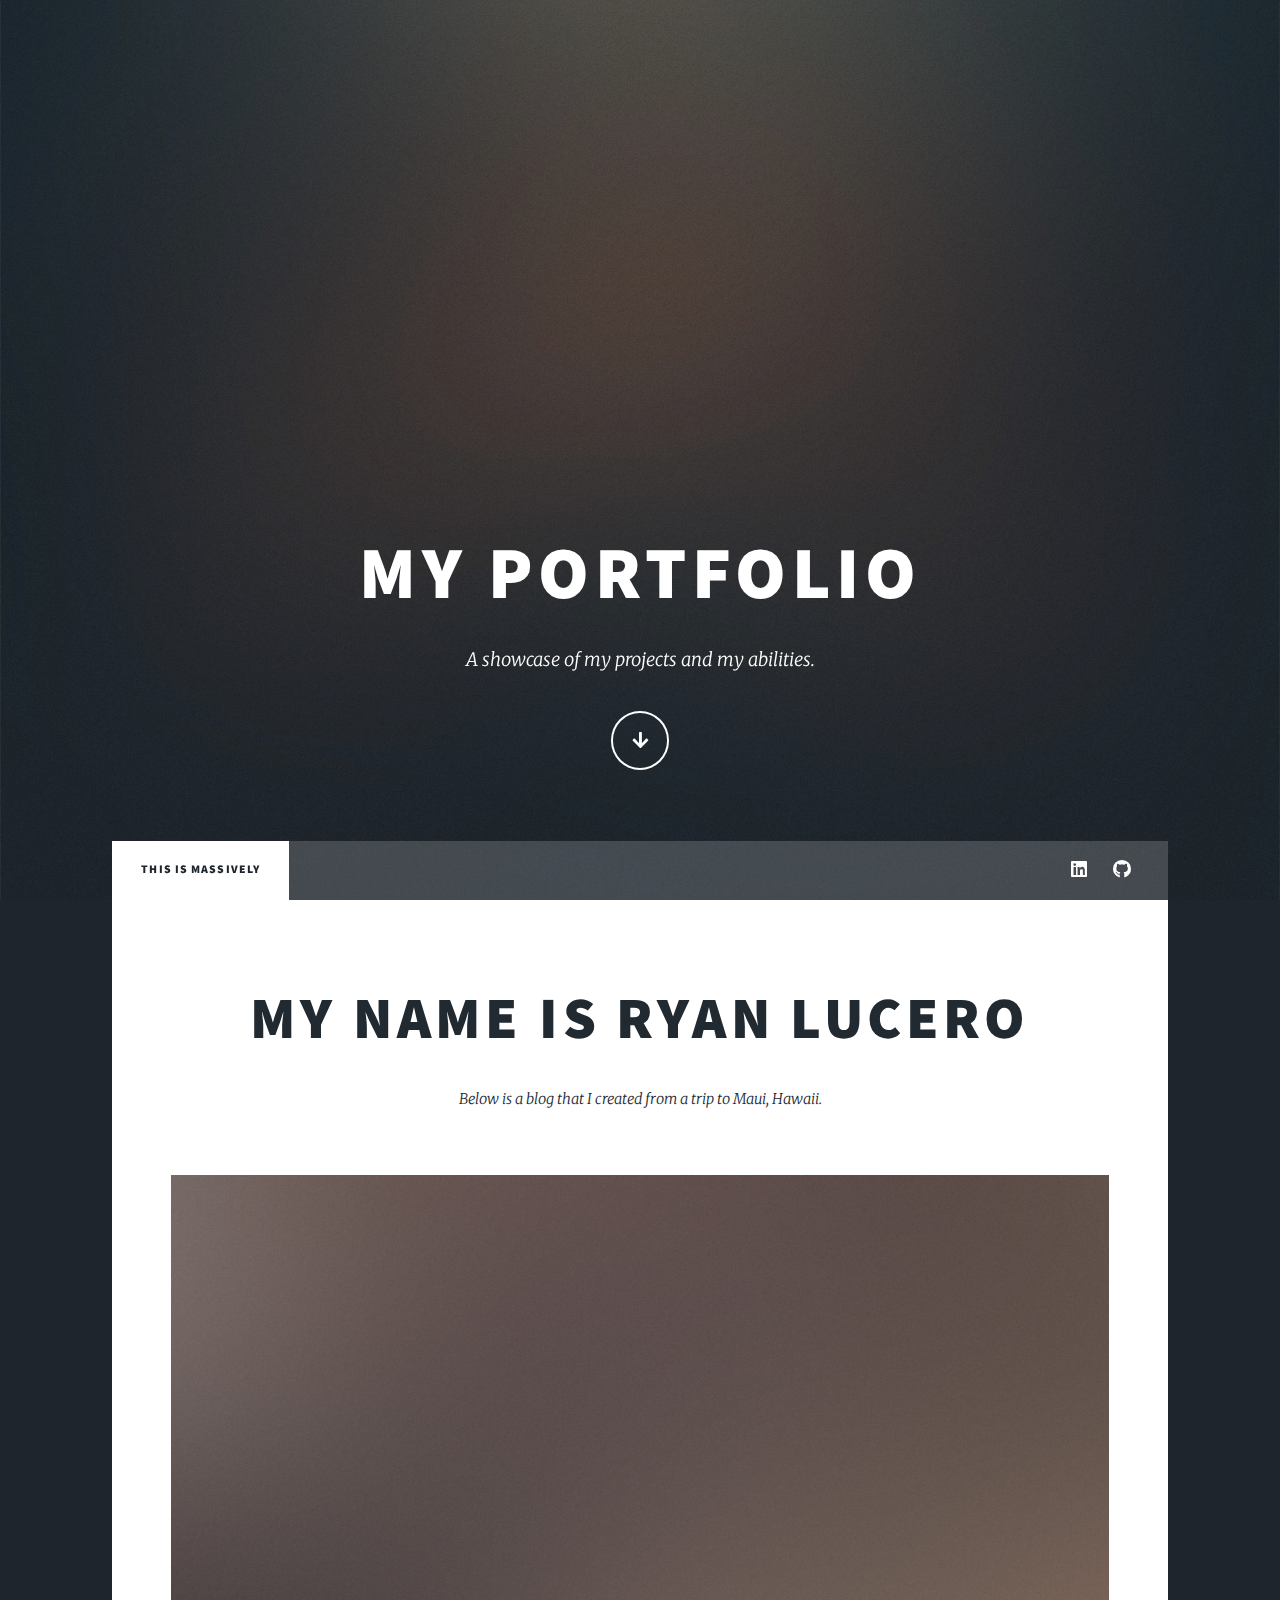
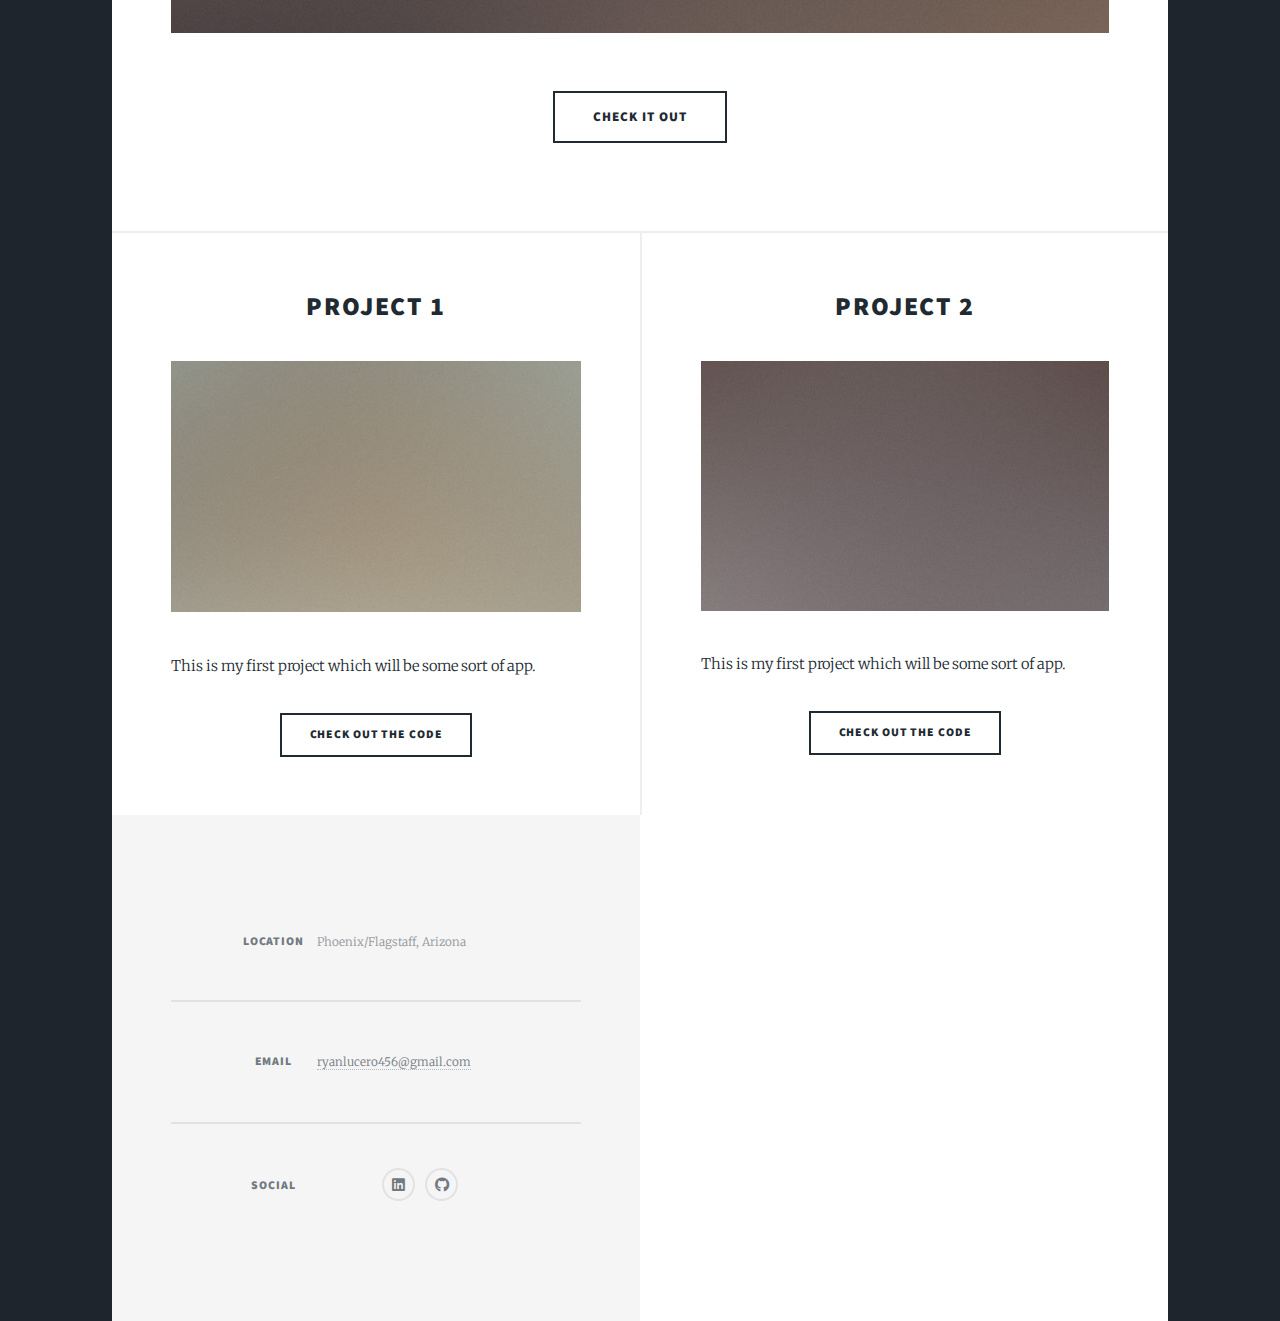
==== index.html @ 36b70158 "Add files via upload" ====
<!DOCTYPE HTML>
<!--
	Massively by HTML5 UP
	html5up.net | @ajlkn
	Free for personal and commercial use under the CCA 3.0 license (html5up.net/license)
-->
<html>
	<head>
		<title>Massively by HTML5 UP</title>
		<meta charset="utf-8" />
		<meta name="viewport" content="width=device-width, initial-scale=1, user-scalable=no" />
		<link rel="stylesheet" href="assets/css/main.css" />
		<noscript><link rel="stylesheet" href="assets/css/noscript.css" /></noscript>
	</head>
	<body class="is-preload">

		<!-- Wrapper -->
			<div id="wrapper" class="fade-in">

				<!-- Intro -->
					<div id="intro">
						<h1>My Portfolio</h1>
						<p>A showcase of my projects and my abilities.</p>
						<ul class="actions">
							<li><a href="#header" class="button icon solid solo fa-arrow-down scrolly">Continue</a></li>
						</ul>
					</div>

				<!-- Header -->
					<header id="header">
						<a href="index.html" class="logo">Massively</a>
					</header>

				<!-- Nav -->
					<nav id="nav">
						<ul class="links">
							<li class="active"><a href="index.html">This is Massively</a></li>
							
						</ul>
						<ul class="icons">
						
							<li><a href="#" class="icon brands fa-linkedin"><span class="label">Linkedin</span></a></li>
							<li><a href="https://github.com/ryanluceroo" class="icon brands fa-github"><span class="label">GitHub</span></a></li>
						</ul>
					</nav>

				<!-- Main -->
					<div id="main">

						<!-- Featured Post -->
							<article class="post featured">
								<header class="major">
									
									<h2>My name is Ryan Lucero</h2>
									<p>Below is a blog that I created from a trip to Maui, Hawaii. </p>
								</header>
								<a href="#" class="image main"><img src="images/pic01.jpg" alt="" /></a>
								<ul class="actions special">
									<li><a href="#" class="button large">Check it out </a></li>
								</ul>
							</article>

						<!-- Posts -->
							<section class="posts">
								<article>
									<header>
										
										<h2><a href="#click here to see the project">Project 1 <br />
										</a></h2>
									</header>
									<a href="clicke here to see the project" class="image fit"><img src="images/pic02.jpg" alt="" /></a>
									<p>This is my first project which will be some sort of app.</p>
									<ul class="actions special">
										<li><a href="#" class="button">Check out the code</a></li>
									</ul>
								</article>
								<article>
									<header>
										 
										<h2><a href="#">Project 2<br />
										</a></h2>
									</header>
									<a href="#" class="image fit"><img src="images/pic03.jpg" alt="" /></a>
									<p>This is my first project which will be some sort of app.</p>
									<ul class="actions special">
										<li><a href="#" class="button">Check out the code</a></li>
									</ul>
								</article>
								
				<!-- Footer -->
					<footer id="footer">
						
						<section class="split contact">
							<section class="alt">
								<h3>Location</h3>
								<p>Phoenix/Flagstaff, Arizona</p>
							</section>							
							<section>
								<h3>Email</h3>
								<p><a href="">ryanlucero456@gmail.com</a></p>
							</section>
							<section>
								<h3>Social</h3>
								<ul class="icons alt">								
									<li><a href="#" class="icon brands alt fa-linkedin"><span class="label">Linkedin</span></a></li>
									<li><a href="https://github.com/ryanluceroo" class="icon brands alt fa-github"><span class="label">GitHub</span></a></li>
								</ul>
							</section>
						</section>
					</footer>

				<!-- Copyright -->
					<div id="copyright">
						<ul><li>&copy; Untitled</li><li>Design: <a href="https://html5up.net">HTML5 UP</a></li></ul>
					</div>

			</div>

		<!-- Scripts -->
			<script src="assets/js/jquery.min.js"></script>
			<script src="assets/js/jquery.scrollex.min.js"></script>
			<script src="assets/js/jquery.scrolly.min.js"></script>
			<script src="assets/js/browser.min.js"></script>
			<script src="assets/js/breakpoints.min.js"></script>
			<script src="assets/js/util.js"></script>
			<script src="assets/js/main.js"></script>

	</body>
</html>
---- assets/css/main.css ----
@import url(fontawesome-all.min.css);
@import url("https://fonts.googleapis.com/css?family=Merriweather:300,700,300italic,700italic|Source+Sans+Pro:900");

/*
	Massively by HTML5 UP
	html5up.net | @ajlkn
	Free for personal and commercial use under the CCA 3.0 license (html5up.net/license)
*/

html, body, div, span, applet, object,
iframe, h1, h2, h3, h4, h5, h6, p, blockquote,
pre, a, abbr, acronym, address, big, cite,
code, del, dfn, em, img, ins, kbd, q, s, samp,
small, strike, strong, sub, sup, tt, var, b,
u, i, center, dl, dt, dd, ol, ul, li, fieldset,
form, label, legend, table, caption, tbody,
tfoot, thead, tr, th, td, article, aside,
canvas, details, embed, figure, figcaption,
footer, header, hgroup, menu, nav, output, ruby,
section, summary, time, mark, audio, video {
	margin: 0;
	padding: 0;
	border: 0;
	font-size: 100%;
	font: inherit;
	vertical-align: baseline;}

article, aside, details, figcaption, figure,
footer, header, hgroup, menu, nav, section {
	display: block;}

body {
	line-height: 1;
}

ol, ul {
	list-style: none;
}

blockquote, q {
	quotes: none;
}

	blockquote:before, blockquote:after, q:before, q:after {
		content: '';
		content: none;
	}

table {
	border-collapse: collapse;
	border-spacing: 0;
}

body {
	-webkit-text-size-adjust: none;
}

mark {
	background-color: transparent;
	color: inherit;
}

input::-moz-focus-inner {
	border: 0;
	padding: 0;
}

input, select, textarea {
	-moz-appearance: none;
	-webkit-appearance: none;
	-ms-appearance: none;
	appearance: none;
}

/* Basic */

	@-ms-viewport {
		width: device-width;
	}

	body {
		-ms-overflow-style: scrollbar;
	}

	@media screen and (max-width: 480px) {

		html, body {
			min-width: 320px;
		}

	}

	html {
		box-sizing: border-box;
	}

	*, *:before, *:after {
		box-sizing: inherit;
	}

	body {
		background-color: #1e252d;
	}

		body.is-preload *, body.is-preload *:before, body.is-preload *:after {
			-moz-animation: none !important;
			-webkit-animation: none !important;
			-ms-animation: none !important;
			animation: none !important;
			-moz-transition: none !important;
			-webkit-transition: none !important;
			-ms-transition: none !important;
			transition: none !important;
		}

/* Type */

	html {
		font-size: 16pt;
	}

		@media screen and (max-width: 1680px) {

			html {
				font-size: 12pt;
			}

		}

		@media screen and (max-width: 1280px) {

			html {
				font-size: 11pt;
			}

		}

		@media screen and (max-width: 360px) {

			html {
				font-size: 10pt;
			}

		}

	body {
		color: #212931;
	}

	body, input, select, textarea {
		font-family: "Merriweather", Georgia, serif;
		font-weight: 300;
		font-size: 1rem;
		line-height: 2.375;
	}

	a {
		-moz-transition: color 0.2s ease-in-out, background-color 0.2s ease-in-out, border-color 0.2s ease-in-out, box-shadow 0.2s ease-in-out;
		-webkit-transition: color 0.2s ease-in-out, background-color 0.2s ease-in-out, border-color 0.2s ease-in-out, box-shadow 0.2s ease-in-out;
		-ms-transition: color 0.2s ease-in-out, background-color 0.2s ease-in-out, border-color 0.2s ease-in-out, box-shadow 0.2s ease-in-out;
		transition: color 0.2s ease-in-out, background-color 0.2s ease-in-out, border-color 0.2s ease-in-out, box-shadow 0.2s ease-in-out;
		border-bottom: dotted 1px;
		text-decoration: none;
	}

		a:hover {
			border-bottom-color: transparent;
		}

	strong, b {
		font-weight: 600;
	}

	em, i {
		font-style: italic;
	}

	p {
		text-align: justify;
		margin: 0 0 2rem 0;
	}

	h1, h2, h3, h4, h5, h6 {
		font-family: "Source Sans Pro", Helvetica, sans-serif;
		font-weight: 900;
		line-height: 1.5;
		letter-spacing: 0.075em;
		text-transform: uppercase;
		margin: 0 0 1rem 0;
	}

		h1 a, h2 a, h3 a, h4 a, h5 a, h6 a {
			border-bottom: 0;
			color: inherit;
			text-decoration: none;
		}

	h1 {
		font-size: 4rem;
		line-height: 1.1;
		margin: 0 0 2rem 0;
	}

	h2 {
		font-size: 1.75rem;
		line-height: 1.3;
		margin: 0 0 1.5rem 0;
	}

	h3 {
		font-size: 1.25rem;
		margin: 0 0 1.5rem 0;
	}

	h4 {
		font-size: 1rem;
	}

	h5 {
		font-size: 0.9rem;
	}

	h6 {
		font-size: 0.8rem;
	}

	sub {
		font-size: 0.8rem;
		position: relative;
		top: 0.5rem;
	}

	sup {
		font-size: 0.8rem;
		position: relative;
		top: -0.5rem;
	}

	blockquote {
		border-left: solid 4px;
		font-style: italic;
		margin: 0 0 2rem 0;
		padding: 0.5rem 0 0.5rem 2rem;
	}

	code {
		border: solid 2px;
		font-family: "Courier New", monospace;
		font-size: 0.9rem;
		margin: 0 0.25rem;
		padding: 0.25rem 0.65rem;
	}

	pre {
		-webkit-overflow-scrolling: touch;
		font-family: "Courier New", monospace;
		font-size: 0.9rem;
		margin: 0 0 2rem 0;
	}

		pre code {
			display: block;
			line-height: 1.75;
			padding: 1rem 1.5rem;
			overflow-x: auto;
		}

	hr {
		border: 0;
		border-bottom: solid 2px;
		margin: 3rem 0;
	}

		hr.major {
			margin: 5rem 0;
		}

	.align-left {
		text-align: left;
	}

	.align-center {
		text-align: center;
	}

	.align-right {
		text-align: right;
	}

	input, select, textarea {
		color: #212931;
	}

	a {
		color: #212931;
		border-bottom-color: rgba(33, 41, 49, 0.5);
	}

		a:hover {
			border-bottom-color: transparent;
			color: #18bfef !important;
		}

	strong, b {
		color: #212931;
	}

	h1, h2, h3, h4, h5, h6 {
		color: #212931;
	}

	blockquote {
		border-left-color: #eeeeee;
	}

	code {
		background: rgba(220, 220, 220, 0.25);
		border-color: #eeeeee;
	}

	hr {
		border-bottom-color: #eeeeee;
	}

/* Row */

	.row {
		display: flex;
		flex-wrap: wrap;
		box-sizing: border-box;
		align-items: stretch;
	}

		.row > * {
			box-sizing: border-box;
		}

		.row.gtr-uniform > * > :last-child {
			margin-bottom: 0;
		}

		.row.aln-left {
			justify-content: flex-start;
		}

		.row.aln-center {
			justify-content: center;
		}

		.row.aln-right {
			justify-content: flex-end;
		}

		.row.aln-top {
			align-items: flex-start;
		}

		.row.aln-middle {
			align-items: center;
		}

		.row.aln-bottom {
			align-items: flex-end;
		}

		.row > .imp {
			order: -1;
		}

		.row > .col-1 {
			width: 8.33333%;
		}

		.row > .off-1 {
			margin-left: 8.33333%;
		}

		.row > .col-2 {
			width: 16.66667%;
		}

		.row > .off-2 {
			margin-left: 16.66667%;
		}

		.row > .col-3 {
			width: 25%;
		}

		.row > .off-3 {
			margin-left: 25%;
		}

		.row > .col-4 {
			width: 33.33333%;
		}

		.row > .off-4 {
			margin-left: 33.33333%;
		}

		.row > .col-5 {
			width: 41.66667%;
		}

		.row > .off-5 {
			margin-left: 41.66667%;
		}

		.row > .col-6 {
			width: 50%;
		}

		.row > .off-6 {
			margin-left: 50%;
		}

		.row > .col-7 {
			width: 58.33333%;
		}

		.row > .off-7 {
			margin-left: 58.33333%;
		}

		.row > .col-8 {
			width: 66.66667%;
		}

		.row > .off-8 {
			margin-left: 66.66667%;
		}

		.row > .col-9 {
			width: 75%;
		}

		.row > .off-9 {
			margin-left: 75%;
		}

		.row > .col-10 {
			width: 83.33333%;
		}

		.row > .off-10 {
			margin-left: 83.33333%;
		}

		.row > .col-11 {
			width: 91.66667%;
		}

		.row > .off-11 {
			margin-left: 91.66667%;
		}

		.row > .col-12 {
			width: 100%;
		}

		.row > .off-12 {
			margin-left: 100%;
		}

		.row.gtr-0 {
			margin-top: 0;
			margin-left: 0rem;
		}

			.row.gtr-0 > * {
				padding: 0 0 0 0rem;
			}

			.row.gtr-0.gtr-uniform {
				margin-top: 0rem;
			}

				.row.gtr-0.gtr-uniform > * {
					padding-top: 0rem;
				}

		.row.gtr-25 {
			margin-top: 0;
			margin-left: -0.375rem;
		}

			.row.gtr-25 > * {
				padding: 0 0 0 0.375rem;
			}

			.row.gtr-25.gtr-uniform {
				margin-top: -0.375rem;
			}

				.row.gtr-25.gtr-uniform > * {
					padding-top: 0.375rem;
				}

		.row.gtr-50 {
			margin-top: 0;
			margin-left: -0.75rem;
		}

			.row.gtr-50 > * {
				padding: 0 0 0 0.75rem;
			}

			.row.gtr-50.gtr-uniform {
				margin-top: -0.75rem;
			}

				.row.gtr-50.gtr-uniform > * {
					padding-top: 0.75rem;
				}

		.row {
			margin-top: 0;
			margin-left: -1.5rem;
		}

			.row > * {
				padding: 0 0 0 1.5rem;
			}

			.row.gtr-uniform {
				margin-top: -1.5rem;
			}

				.row.gtr-uniform > * {
					padding-top: 1.5rem;
				}

		.row.gtr-150 {
			margin-top: 0;
			margin-left: -2.25rem;
		}

			.row.gtr-150 > * {
				padding: 0 0 0 2.25rem;
			}

			.row.gtr-150.gtr-uniform {
				margin-top: -2.25rem;
			}

				.row.gtr-150.gtr-uniform > * {
					padding-top: 2.25rem;
				}

		.row.gtr-200 {
			margin-top: 0;
			margin-left: -3rem;
		}

			.row.gtr-200 > * {
				padding: 0 0 0 3rem;
			}

			.row.gtr-200.gtr-uniform {
				margin-top: -3rem;
			}

				.row.gtr-200.gtr-uniform > * {
					padding-top: 3rem;
				}

		@media screen and (max-width: 1680px) {

			.row {
				display: flex;
				flex-wrap: wrap;
				box-sizing: border-box;
				align-items: stretch;
			}

				.row > * {
					box-sizing: border-box;
				}

				.row.gtr-uniform > * > :last-child {
					margin-bottom: 0;
				}

				.row.aln-left {
					justify-content: flex-start;
				}

				.row.aln-center {
					justify-content: center;
				}

				.row.aln-right {
					justify-content: flex-end;
				}

				.row.aln-top {
					align-items: flex-start;
				}

				.row.aln-middle {
					align-items: center;
				}

				.row.aln-bottom {
					align-items: flex-end;
				}

				.row > .imp-xlarge {
					order: -1;
				}

				.row > .col-1-xlarge {
					width: 8.33333%;
				}

				.row > .off-1-xlarge {
					margin-left: 8.33333%;
				}

				.row > .col-2-xlarge {
					width: 16.66667%;
				}

				.row > .off-2-xlarge {
					margin-left: 16.66667%;
				}

				.row > .col-3-xlarge {
					width: 25%;
				}

				.row > .off-3-xlarge {
					margin-left: 25%;
				}

				.row > .col-4-xlarge {
					width: 33.33333%;
				}

				.row > .off-4-xlarge {
					margin-left: 33.33333%;
				}

				.row > .col-5-xlarge {
					width: 41.66667%;
				}

				.row > .off-5-xlarge {
					margin-left: 41.66667%;
				}

				.row > .col-6-xlarge {
					width: 50%;
				}

				.row > .off-6-xlarge {
					margin-left: 50%;
				}

				.row > .col-7-xlarge {
					width: 58.33333%;
				}

				.row > .off-7-xlarge {
					margin-left: 58.33333%;
				}

				.row > .col-8-xlarge {
					width: 66.66667%;
				}

				.row > .off-8-xlarge {
					margin-left: 66.66667%;
				}

				.row > .col-9-xlarge {
					width: 75%;
				}

				.row > .off-9-xlarge {
					margin-left: 75%;
				}

				.row > .col-10-xlarge {
					width: 83.33333%;
				}

				.row > .off-10-xlarge {
					margin-left: 83.33333%;
				}

				.row > .col-11-xlarge {
					width: 91.66667%;
				}

				.row > .off-11-xlarge {
					margin-left: 91.66667%;
				}

				.row > .col-12-xlarge {
					width: 100%;
				}

				.row > .off-12-xlarge {
					margin-left: 100%;
				}

				.row.gtr-0 {
					margin-top: 0;
					margin-left: 0rem;
				}

					.row.gtr-0 > * {
						padding: 0 0 0 0rem;
					}

					.row.gtr-0.gtr-uniform {
						margin-top: 0rem;
					}

						.row.gtr-0.gtr-uniform > * {
							padding-top: 0rem;
						}

				.row.gtr-25 {
					margin-top: 0;
					margin-left: -0.375rem;
				}

					.row.gtr-25 > * {
						padding: 0 0 0 0.375rem;
					}

					.row.gtr-25.gtr-uniform {
						margin-top: -0.375rem;
					}

						.row.gtr-25.gtr-uniform > * {
							padding-top: 0.375rem;
						}

				.row.gtr-50 {
					margin-top: 0;
					margin-left: -0.75rem;
				}

					.row.gtr-50 > * {
						padding: 0 0 0 0.75rem;
					}

					.row.gtr-50.gtr-uniform {
						margin-top: -0.75rem;
					}

						.row.gtr-50.gtr-uniform > * {
							padding-top: 0.75rem;
						}

				.row {
					margin-top: 0;
					margin-left: -1.5rem;
				}

					.row > * {
						padding: 0 0 0 1.5rem;
					}

					.row.gtr-uniform {
						margin-top: -1.5rem;
					}

						.row.gtr-uniform > * {
							padding-top: 1.5rem;
						}

				.row.gtr-150 {
					margin-top: 0;
					margin-left: -2.25rem;
				}

					.row.gtr-150 > * {
						padding: 0 0 0 2.25rem;
					}

					.row.gtr-150.gtr-uniform {
						margin-top: -2.25rem;
					}

						.row.gtr-150.gtr-uniform > * {
							padding-top: 2.25rem;
						}

				.row.gtr-200 {
					margin-top: 0;
					margin-left: -3rem;
				}

					.row.gtr-200 > * {
						padding: 0 0 0 3rem;
					}

					.row.gtr-200.gtr-uniform {
						margin-top: -3rem;
					}

						.row.gtr-200.gtr-uniform > * {
							padding-top: 3rem;
						}

		}

		@media screen and (max-width: 1280px) {

			.row {
				display: flex;
				flex-wrap: wrap;
				box-sizing: border-box;
				align-items: stretch;
			}

				.row > * {
					box-sizing: border-box;
				}

				.row.gtr-uniform > * > :last-child {
					margin-bottom: 0;
				}

				.row.aln-left {
					justify-content: flex-start;
				}

				.row.aln-center {
					justify-content: center;
				}

				.row.aln-right {
					justify-content: flex-end;
				}

				.row.aln-top {
					align-items: flex-start;
				}

				.row.aln-middle {
					align-items: center;
				}

				.row.aln-bottom {
					align-items: flex-end;
				}

				.row > .imp-large {
					order: -1;
				}

				.row > .col-1-large {
					width: 8.33333%;
				}

				.row > .off-1-large {
					margin-left: 8.33333%;
				}

				.row > .col-2-large {
					width: 16.66667%;
				}

				.row > .off-2-large {
					margin-left: 16.66667%;
				}

				.row > .col-3-large {
					width: 25%;
				}

				.row > .off-3-large {
					margin-left: 25%;
				}

				.row > .col-4-large {
					width: 33.33333%;
				}

				.row > .off-4-large {
					margin-left: 33.33333%;
				}

				.row > .col-5-large {
					width: 41.66667%;
				}

				.row > .off-5-large {
					margin-left: 41.66667%;
				}

				.row > .col-6-large {
					width: 50%;
				}

				.row > .off-6-large {
					margin-left: 50%;
				}

				.row > .col-7-large {
					width: 58.33333%;
				}

				.row > .off-7-large {
					margin-left: 58.33333%;
				}

				.row > .col-8-large {
					width: 66.66667%;
				}

				.row > .off-8-large {
					margin-left: 66.66667%;
				}

				.row > .col-9-large {
					width: 75%;
				}

				.row > .off-9-large {
					margin-left: 75%;
				}

				.row > .col-10-large {
					width: 83.33333%;
				}

				.row > .off-10-large {
					margin-left: 83.33333%;
				}

				.row > .col-11-large {
					width: 91.66667%;
				}

				.row > .off-11-large {
					margin-left: 91.66667%;
				}

				.row > .col-12-large {
					width: 100%;
				}

				.row > .off-12-large {
					margin-left: 100%;
				}

				.row.gtr-0 {
					margin-top: 0;
					margin-left: 0rem;
				}

					.row.gtr-0 > * {
						padding: 0 0 0 0rem;
					}

					.row.gtr-0.gtr-uniform {
						margin-top: 0rem;
					}

						.row.gtr-0.gtr-uniform > * {
							padding-top: 0rem;
						}

				.row.gtr-25 {
					margin-top: 0;
					margin-left: -0.375rem;
				}

					.row.gtr-25 > * {
						padding: 0 0 0 0.375rem;
					}

					.row.gtr-25.gtr-uniform {
						margin-top: -0.375rem;
					}

						.row.gtr-25.gtr-uniform > * {
							padding-top: 0.375rem;
						}

				.row.gtr-50 {
					margin-top: 0;
					margin-left: -0.75rem;
				}

					.row.gtr-50 > * {
						padding: 0 0 0 0.75rem;
					}

					.row.gtr-50.gtr-uniform {
						margin-top: -0.75rem;
					}

						.row.gtr-50.gtr-uniform > * {
							padding-top: 0.75rem;
						}

				.row {
					margin-top: 0;
					margin-left: -1.5rem;
				}

					.row > * {
						padding: 0 0 0 1.5rem;
					}

					.row.gtr-uniform {
						margin-top: -1.5rem;
					}

						.row.gtr-uniform > * {
							padding-top: 1.5rem;
						}

				.row.gtr-150 {
					margin-top: 0;
					margin-left: -2.25rem;
				}

					.row.gtr-150 > * {
						padding: 0 0 0 2.25rem;
					}

					.row.gtr-150.gtr-uniform {
						margin-top: -2.25rem;
					}

						.row.gtr-150.gtr-uniform > * {
							padding-top: 2.25rem;
						}

				.row.gtr-200 {
					margin-top: 0;
					margin-left: -3rem;
				}

					.row.gtr-200 > * {
						padding: 0 0 0 3rem;
					}

					.row.gtr-200.gtr-uniform {
						margin-top: -3rem;
					}

						.row.gtr-200.gtr-uniform > * {
							padding-top: 3rem;
						}

		}

		@media screen and (max-width: 980px) {

			.row {
				display: flex;
				flex-wrap: wrap;
				box-sizing: border-box;
				align-items: stretch;
			}

				.row > * {
					box-sizing: border-box;
				}

				.row.gtr-uniform > * > :last-child {
					margin-bottom: 0;
				}

				.row.aln-left {
					justify-content: flex-start;
				}

				.row.aln-center {
					justify-content: center;
				}

				.row.aln-right {
					justify-content: flex-end;
				}

				.row.aln-top {
					align-items: flex-start;
				}

				.row.aln-middle {
					align-items: center;
				}

				.row.aln-bottom {
					align-items: flex-end;
				}

				.row > .imp-medium {
					order: -1;
				}

				.row > .col-1-medium {
					width: 8.33333%;
				}

				.row > .off-1-medium {
					margin-left: 8.33333%;
				}

				.row > .col-2-medium {
					width: 16.66667%;
				}

				.row > .off-2-medium {
					margin-left: 16.66667%;
				}

				.row > .col-3-medium {
					width: 25%;
				}

				.row > .off-3-medium {
					margin-left: 25%;
				}

				.row > .col-4-medium {
					width: 33.33333%;
				}

				.row > .off-4-medium {
					margin-left: 33.33333%;
				}

				.row > .col-5-medium {
					width: 41.66667%;
				}

				.row > .off-5-medium {
					margin-left: 41.66667%;
				}

				.row > .col-6-medium {
					width: 50%;
				}

				.row > .off-6-medium {
					margin-left: 50%;
				}

				.row > .col-7-medium {
					width: 58.33333%;
				}

				.row > .off-7-medium {
					margin-left: 58.33333%;
				}

				.row > .col-8-medium {
					width: 66.66667%;
				}

				.row > .off-8-medium {
					margin-left: 66.66667%;
				}

				.row > .col-9-medium {
					width: 75%;
				}

				.row > .off-9-medium {
					margin-left: 75%;
				}

				.row > .col-10-medium {
					width: 83.33333%;
				}

				.row > .off-10-medium {
					margin-left: 83.33333%;
				}

				.row > .col-11-medium {
					width: 91.66667%;
				}

				.row > .off-11-medium {
					margin-left: 91.66667%;
				}

				.row > .col-12-medium {
					width: 100%;
				}

				.row > .off-12-medium {
					margin-left: 100%;
				}

				.row.gtr-0 {
					margin-top: 0;
					margin-left: 0rem;
				}

					.row.gtr-0 > * {
						padding: 0 0 0 0rem;
					}

					.row.gtr-0.gtr-uniform {
						margin-top: 0rem;
					}

						.row.gtr-0.gtr-uniform > * {
							padding-top: 0rem;
						}

				.row.gtr-25 {
					margin-top: 0;
					margin-left: -0.375rem;
				}

					.row.gtr-25 > * {
						padding: 0 0 0 0.375rem;
					}

					.row.gtr-25.gtr-uniform {
						margin-top: -0.375rem;
					}

						.row.gtr-25.gtr-uniform > * {
							padding-top: 0.375rem;
						}

				.row.gtr-50 {
					margin-top: 0;
					margin-left: -0.75rem;
				}

					.row.gtr-50 > * {
						padding: 0 0 0 0.75rem;
					}

					.row.gtr-50.gtr-uniform {
						margin-top: -0.75rem;
					}

						.row.gtr-50.gtr-uniform > * {
							padding-top: 0.75rem;
						}

				.row {
					margin-top: 0;
					margin-left: -1.5rem;
				}

					.row > * {
						padding: 0 0 0 1.5rem;
					}

					.row.gtr-uniform {
						margin-top: -1.5rem;
					}

						.row.gtr-uniform > * {
							padding-top: 1.5rem;
						}

				.row.gtr-150 {
					margin-top: 0;
					margin-left: -2.25rem;
				}

					.row.gtr-150 > * {
						padding: 0 0 0 2.25rem;
					}

					.row.gtr-150.gtr-uniform {
						margin-top: -2.25rem;
					}

						.row.gtr-150.gtr-uniform > * {
							padding-top: 2.25rem;
						}

				.row.gtr-200 {
					margin-top: 0;
					margin-left: -3rem;
				}

					.row.gtr-200 > * {
						padding: 0 0 0 3rem;
					}

					.row.gtr-200.gtr-uniform {
						margin-top: -3rem;
					}

						.row.gtr-200.gtr-uniform > * {
							padding-top: 3rem;
						}

		}

		@media screen and (max-width: 736px) {

			.row {
				display: flex;
				flex-wrap: wrap;
				box-sizing: border-box;
				align-items: stretch;
			}

				.row > * {
					box-sizing: border-box;
				}

				.row.gtr-uniform > * > :last-child {
					margin-bottom: 0;
				}

				.row.aln-left {
					justify-content: flex-start;
				}

				.row.aln-center {
					justify-content: center;
				}

				.row.aln-right {
					justify-content: flex-end;
				}

				.row.aln-top {
					align-items: flex-start;
				}

				.row.aln-middle {
					align-items: center;
				}

				.row.aln-bottom {
					align-items: flex-end;
				}

				.row > .imp-small {
					order: -1;
				}

				.row > .col-1-small {
					width: 8.33333%;
				}

				.row > .off-1-small {
					margin-left: 8.33333%;
				}

				.row > .col-2-small {
					width: 16.66667%;
				}

				.row > .off-2-small {
					margin-left: 16.66667%;
				}

				.row > .col-3-small {
					width: 25%;
				}

				.row > .off-3-small {
					margin-left: 25%;
				}

				.row > .col-4-small {
					width: 33.33333%;
				}

				.row > .off-4-small {
					margin-left: 33.33333%;
				}

				.row > .col-5-small {
					width: 41.66667%;
				}

				.row > .off-5-small {
					margin-left: 41.66667%;
				}

				.row > .col-6-small {
					width: 50%;
				}

				.row > .off-6-small {
					margin-left: 50%;
				}

				.row > .col-7-small {
					width: 58.33333%;
				}

				.row > .off-7-small {
					margin-left: 58.33333%;
				}

				.row > .col-8-small {
					width: 66.66667%;
				}

				.row > .off-8-small {
					margin-left: 66.66667%;
				}

				.row > .col-9-small {
					width: 75%;
				}

				.row > .off-9-small {
					margin-left: 75%;
				}

				.row > .col-10-small {
					width: 83.33333%;
				}

				.row > .off-10-small {
					margin-left: 83.33333%;
				}

				.row > .col-11-small {
					width: 91.66667%;
				}

				.row > .off-11-small {
					margin-left: 91.66667%;
				}

				.row > .col-12-small {
					width: 100%;
				}

				.row > .off-12-small {
					margin-left: 100%;
				}

				.row.gtr-0 {
					margin-top: 0;
					margin-left: 0rem;
				}

					.row.gtr-0 > * {
						padding: 0 0 0 0rem;
					}

					.row.gtr-0.gtr-uniform {
						margin-top: 0rem;
					}

						.row.gtr-0.gtr-uniform > * {
							padding-top: 0rem;
						}

				.row.gtr-25 {
					margin-top: 0;
					margin-left: -0.375rem;
				}

					.row.gtr-25 > * {
						padding: 0 0 0 0.375rem;
					}

					.row.gtr-25.gtr-uniform {
						margin-top: -0.375rem;
					}

						.row.gtr-25.gtr-uniform > * {
							padding-top: 0.375rem;
						}

				.row.gtr-50 {
					margin-top: 0;
					margin-left: -0.75rem;
				}

					.row.gtr-50 > * {
						padding: 0 0 0 0.75rem;
					}

					.row.gtr-50.gtr-uniform {
						margin-top: -0.75rem;
					}

						.row.gtr-50.gtr-uniform > * {
							padding-top: 0.75rem;
						}

				.row {
					margin-top: 0;
					margin-left: -1.5rem;
				}

					.row > * {
						padding: 0 0 0 1.5rem;
					}

					.row.gtr-uniform {
						margin-top: -1.5rem;
					}

						.row.gtr-uniform > * {
							padding-top: 1.5rem;
						}

				.row.gtr-150 {
					margin-top: 0;
					margin-left: -2.25rem;
				}

					.row.gtr-150 > * {
						padding: 0 0 0 2.25rem;
					}

					.row.gtr-150.gtr-uniform {
						margin-top: -2.25rem;
					}

						.row.gtr-150.gtr-uniform > * {
							padding-top: 2.25rem;
						}

				.row.gtr-200 {
					margin-top: 0;
					margin-left: -3rem;
				}

					.row.gtr-200 > * {
						padding: 0 0 0 3rem;
					}

					.row.gtr-200.gtr-uniform {
						margin-top: -3rem;
					}

						.row.gtr-200.gtr-uniform > * {
							padding-top: 3rem;
						}

		}

		@media screen and (max-width: 480px) {

			.row {
				display: flex;
				flex-wrap: wrap;
				box-sizing: border-box;
				align-items: stretch;
			}

				.row > * {
					box-sizing: border-box;
				}

				.row.gtr-uniform > * > :last-child {
					margin-bottom: 0;
				}

				.row.aln-left {
					justify-content: flex-start;
				}

				.row.aln-center {
					justify-content: center;
				}

				.row.aln-right {
					justify-content: flex-end;
				}

				.row.aln-top {
					align-items: flex-start;
				}

				.row.aln-middle {
					align-items: center;
				}

				.row.aln-bottom {
					align-items: flex-end;
				}

				.row > .imp-xsmall {
					order: -1;
				}

				.row > .col-1-xsmall {
					width: 8.33333%;
				}

				.row > .off-1-xsmall {
					margin-left: 8.33333%;
				}

				.row > .col-2-xsmall {
					width: 16.66667%;
				}

				.row > .off-2-xsmall {
					margin-left: 16.66667%;
				}

				.row > .col-3-xsmall {
					width: 25%;
				}

				.row > .off-3-xsmall {
					margin-left: 25%;
				}

				.row > .col-4-xsmall {
					width: 33.33333%;
				}

				.row > .off-4-xsmall {
					margin-left: 33.33333%;
				}

				.row > .col-5-xsmall {
					width: 41.66667%;
				}

				.row > .off-5-xsmall {
					margin-left: 41.66667%;
				}

				.row > .col-6-xsmall {
					width: 50%;
				}

				.row > .off-6-xsmall {
					margin-left: 50%;
				}

				.row > .col-7-xsmall {
					width: 58.33333%;
				}

				.row > .off-7-xsmall {
					margin-left: 58.33333%;
				}

				.row > .col-8-xsmall {
					width: 66.66667%;
				}

				.row > .off-8-xsmall {
					margin-left: 66.66667%;
				}

				.row > .col-9-xsmall {
					width: 75%;
				}

				.row > .off-9-xsmall {
					margin-left: 75%;
				}

				.row > .col-10-xsmall {
					width: 83.33333%;
				}

				.row > .off-10-xsmall {
					margin-left: 83.33333%;
				}

				.row > .col-11-xsmall {
					width: 91.66667%;
				}

				.row > .off-11-xsmall {
					margin-left: 91.66667%;
				}

				.row > .col-12-xsmall {
					width: 100%;
				}

				.row > .off-12-xsmall {
					margin-left: 100%;
				}

				.row.gtr-0 {
					margin-top: 0;
					margin-left: 0rem;
				}

					.row.gtr-0 > * {
						padding: 0 0 0 0rem;
					}

					.row.gtr-0.gtr-uniform {
						margin-top: 0rem;
					}

						.row.gtr-0.gtr-uniform > * {
							padding-top: 0rem;
						}

				.row.gtr-25 {
					margin-top: 0;
					margin-left: -0.375rem;
				}

					.row.gtr-25 > * {
						padding: 0 0 0 0.375rem;
					}

					.row.gtr-25.gtr-uniform {
						margin-top: -0.375rem;
					}

						.row.gtr-25.gtr-uniform > * {
							padding-top: 0.375rem;
						}

				.row.gtr-50 {
					margin-top: 0;
					margin-left: -0.75rem;
				}

					.row.gtr-50 > * {
						padding: 0 0 0 0.75rem;
					}

					.row.gtr-50.gtr-uniform {
						margin-top: -0.75rem;
					}

						.row.gtr-50.gtr-uniform > * {
							padding-top: 0.75rem;
						}

				.row {
					margin-top: 0;
					margin-left: -1.5rem;
				}

					.row > * {
						padding: 0 0 0 1.5rem;
					}

					.row.gtr-uniform {
						margin-top: -1.5rem;
					}

						.row.gtr-uniform > * {
							padding-top: 1.5rem;
						}

				.row.gtr-150 {
					margin-top: 0;
					margin-left: -2.25rem;
				}

					.row.gtr-150 > * {
						padding: 0 0 0 2.25rem;
					}

					.row.gtr-150.gtr-uniform {
						margin-top: -2.25rem;
					}

						.row.gtr-150.gtr-uniform > * {
							padding-top: 2.25rem;
						}

				.row.gtr-200 {
					margin-top: 0;
					margin-left: -3rem;
				}

					.row.gtr-200 > * {
						padding: 0 0 0 3rem;
					}

					.row.gtr-200.gtr-uniform {
						margin-top: -3rem;
					}

						.row.gtr-200.gtr-uniform > * {
							padding-top: 3rem;
						}

		}

		@media screen and (max-width: 360px) {

			.row {
				display: flex;
				flex-wrap: wrap;
				box-sizing: border-box;
				align-items: stretch;
			}

				.row > * {
					box-sizing: border-box;
				}

				.row.gtr-uniform > * > :last-child {
					margin-bottom: 0;
				}

				.row.aln-left {
					justify-content: flex-start;
				}

				.row.aln-center {
					justify-content: center;
				}

				.row.aln-right {
					justify-content: flex-end;
				}

				.row.aln-top {
					align-items: flex-start;
				}

				.row.aln-middle {
					align-items: center;
				}

				.row.aln-bottom {
					align-items: flex-end;
				}

				.row > .imp-xxsmall {
					order: -1;
				}

				.row > .col-1-xxsmall {
					width: 8.33333%;
				}

				.row > .off-1-xxsmall {
					margin-left: 8.33333%;
				}

				.row > .col-2-xxsmall {
					width: 16.66667%;
				}

				.row > .off-2-xxsmall {
					margin-left: 16.66667%;
				}

				.row > .col-3-xxsmall {
					width: 25%;
				}

				.row > .off-3-xxsmall {
					margin-left: 25%;
				}

				.row > .col-4-xxsmall {
					width: 33.33333%;
				}

				.row > .off-4-xxsmall {
					margin-left: 33.33333%;
				}

				.row > .col-5-xxsmall {
					width: 41.66667%;
				}

				.row > .off-5-xxsmall {
					margin-left: 41.66667%;
				}

				.row > .col-6-xxsmall {
					width: 50%;
				}

				.row > .off-6-xxsmall {
					margin-left: 50%;
				}

				.row > .col-7-xxsmall {
					width: 58.33333%;
				}

				.row > .off-7-xxsmall {
					margin-left: 58.33333%;
				}

				.row > .col-8-xxsmall {
					width: 66.66667%;
				}

				.row > .off-8-xxsmall {
					margin-left: 66.66667%;
				}

				.row > .col-9-xxsmall {
					width: 75%;
				}

				.row > .off-9-xxsmall {
					margin-left: 75%;
				}

				.row > .col-10-xxsmall {
					width: 83.33333%;
				}

				.row > .off-10-xxsmall {
					margin-left: 83.33333%;
				}

				.row > .col-11-xxsmall {
					width: 91.66667%;
				}

				.row > .off-11-xxsmall {
					margin-left: 91.66667%;
				}

				.row > .col-12-xxsmall {
					width: 100%;
				}

				.row > .off-12-xxsmall {
					margin-left: 100%;
				}

				.row.gtr-0 {
					margin-top: 0;
					margin-left: 0rem;
				}

					.row.gtr-0 > * {
						padding: 0 0 0 0rem;
					}

					.row.gtr-0.gtr-uniform {
						margin-top: 0rem;
					}

						.row.gtr-0.gtr-uniform > * {
							padding-top: 0rem;
						}

				.row.gtr-25 {
					margin-top: 0;
					margin-left: -0.375rem;
				}

					.row.gtr-25 > * {
						padding: 0 0 0 0.375rem;
					}

					.row.gtr-25.gtr-uniform {
						margin-top: -0.375rem;
					}

						.row.gtr-25.gtr-uniform > * {
							padding-top: 0.375rem;
						}

				.row.gtr-50 {
					margin-top: 0;
					margin-left: -0.75rem;
				}

					.row.gtr-50 > * {
						padding: 0 0 0 0.75rem;
					}

					.row.gtr-50.gtr-uniform {
						margin-top: -0.75rem;
					}

						.row.gtr-50.gtr-uniform > * {
							padding-top: 0.75rem;
						}

				.row {
					margin-top: 0;
					margin-left: -1.5rem;
				}

					.row > * {
						padding: 0 0 0 1.5rem;
					}

					.row.gtr-uniform {
						margin-top: -1.5rem;
					}

						.row.gtr-uniform > * {
							padding-top: 1.5rem;
						}

				.row.gtr-150 {
					margin-top: 0;
					margin-left: -2.25rem;
				}

					.row.gtr-150 > * {
						padding: 0 0 0 2.25rem;
					}

					.row.gtr-150.gtr-uniform {
						margin-top: -2.25rem;
					}

						.row.gtr-150.gtr-uniform > * {
							padding-top: 2.25rem;
						}

				.row.gtr-200 {
					margin-top: 0;
					margin-left: -3rem;
				}

					.row.gtr-200 > * {
						padding: 0 0 0 3rem;
					}

					.row.gtr-200.gtr-uniform {
						margin-top: -3rem;
					}

						.row.gtr-200.gtr-uniform > * {
							padding-top: 3rem;
						}

		}

/* Box */

	.box {
		border: solid 2px;
		margin-bottom: 2rem;
		padding: 1.5rem;
	}

		.box > :last-child,
		.box > :last-child > :last-child,
		.box > :last-child > :last-child > :last-child {
			margin-bottom: 0;
		}

		.box.alt {
			border: 0;
			border-radius: 0;
			padding: 0;
		}

	.box {
		border-color: #eeeeee;
	}

/* Button */

	input[type="submit"],
	input[type="reset"],
	input[type="button"],
	button,
	.button {
		-moz-appearance: none;
		-webkit-appearance: none;
		-ms-appearance: none;
		appearance: none;
		-moz-transition: background-color 0.2s ease-in-out, box-shadow 0.2s ease-in-out, color 0.2s ease-in-out;
		-webkit-transition: background-color 0.2s ease-in-out, box-shadow 0.2s ease-in-out, color 0.2s ease-in-out;
		-ms-transition: background-color 0.2s ease-in-out, box-shadow 0.2s ease-in-out, color 0.2s ease-in-out;
		transition: background-color 0.2s ease-in-out, box-shadow 0.2s ease-in-out, color 0.2s ease-in-out;
		border: 0;
		border-radius: 0;
		cursor: pointer;
		display: inline-block;
		font-family: "Source Sans Pro", Helvetica, sans-serif;
		font-size: 0.8rem;
		font-weight: 900;
		letter-spacing: 0.075em;
		height: 3rem;
		line-height: 3rem;
		padding: 0 2rem;
		text-align: center;
		text-decoration: none;
		text-transform: uppercase;
		white-space: nowrap;
	}

		input[type="submit"].icon:before,
		input[type="reset"].icon:before,
		input[type="button"].icon:before,
		button.icon:before,
		.button.icon:before {
			margin-right: 0.5rem;
		}

		input[type="submit"].icon.solo,
		input[type="reset"].icon.solo,
		input[type="button"].icon.solo,
		button.icon.solo,
		.button.icon.solo {
			position: relative;
			width: 4rem;
			height: 4rem;
			line-height: 4rem;
			border-radius: 4rem;
			text-indent: 4rem;
			overflow: hidden;
			padding: 0;
			white-space: nowrap;
		}

			input[type="submit"].icon.solo:before,
			input[type="reset"].icon.solo:before,
			input[type="button"].icon.solo:before,
			button.icon.solo:before,
			.button.icon.solo:before {
				position: absolute;
				display: block;
				top: 0;
				left: 0;
				width: inherit;
				height: inherit;
				line-height: inherit;
				font-size: 1.25rem;
				margin-right: 0;
				text-align: center;
				text-indent: 0;
			}

		input[type="submit"].fit,
		input[type="reset"].fit,
		input[type="button"].fit,
		button.fit,
		.button.fit {
			width: 100%;
		}

		input[type="submit"].small,
		input[type="reset"].small,
		input[type="button"].small,
		button.small,
		.button.small {
			font-size: 0.7rem;
			height: 2.5rem;
			line-height: 2.5rem;
			padding: 0 1.5rem;
		}

		input[type="submit"].large,
		input[type="reset"].large,
		input[type="button"].large,
		button.large,
		.button.large {
			font-size: 0.9rem;
			height: 3.5rem;
			line-height: 3.5rem;
			padding: 0 2.75rem;
		}

		@media screen and (max-width: 980px) {

			input[type="submit"],
			input[type="reset"],
			input[type="button"],
			button,
			.button {
				font-size: 0.9rem;
				height: 3.25rem;
				line-height: 3.25rem;
			}

				input[type="submit"].large,
				input[type="reset"].large,
				input[type="button"].large,
				button.large,
				.button.large {
					font-size: 1rem;
					height: 3.75rem;
					line-height: 3.75rem;
				}

		}

		input[type="submit"].disabled, input[type="submit"]:disabled,
		input[type="reset"].disabled,
		input[type="reset"]:disabled,
		input[type="button"].disabled,
		input[type="button"]:disabled,
		button.disabled,
		button:disabled,
		.button.disabled,
		.button:disabled {
			pointer-events: none;
			opacity: 0.25;
		}

	input[type="submit"],
	input[type="reset"],
	input[type="button"],
	button,
	.button {
		background-color: transparent;
		box-shadow: inset 0 0 0 2px #212931;
		color: #212931 !important;
	}

		input[type="submit"]:hover,
		input[type="reset"]:hover,
		input[type="button"]:hover,
		button:hover,
		.button:hover {
			box-shadow: inset 0 0 0 2px #18bfef;
			color: #18bfef !important;
		}

		input[type="submit"].primary,
		input[type="reset"].primary,
		input[type="button"].primary,
		button.primary,
		.button.primary {
			background-color: #212931;
			box-shadow: none;
			color: #ffffff !important;
		}

			input[type="submit"].primary:hover,
			input[type="reset"].primary:hover,
			input[type="button"].primary:hover,
			button.primary:hover,
			.button.primary:hover {
				background-color: #18bfef;
			}

/* Form */

	form {
		margin: 0 0 2rem 0;
	}

		form > :last-child {
			margin-bottom: 0;
		}

		form > .fields {
			display: -moz-flex;
			display: -webkit-flex;
			display: -ms-flex;
			display: flex;
			-moz-flex-wrap: wrap;
			-webkit-flex-wrap: wrap;
			-ms-flex-wrap: wrap;
			flex-wrap: wrap;
			width: calc(100% + 3rem);
			margin: -1.5rem 0 2rem -1.5rem;
		}

			form > .fields > .field {
				-moz-flex-grow: 0;
				-webkit-flex-grow: 0;
				-ms-flex-grow: 0;
				flex-grow: 0;
				-moz-flex-shrink: 0;
				-webkit-flex-shrink: 0;
				-ms-flex-shrink: 0;
				flex-shrink: 0;
				padding: 1.5rem 0 0 1.5rem;
				width: calc(100% - 1.5rem);
			}

				form > .fields > .field.half {
					width: calc(50% - 0.75rem);
				}

				form > .fields > .field.third {
					width: calc(100%/3 - 0.5rem);
				}

				form > .fields > .field.quarter {
					width: calc(25% - 0.375rem);
				}

		@media screen and (max-width: 480px) {

			form > .fields {
				width: calc(100% + 3rem);
				margin: -1.5rem 0 2rem -1.5rem;
			}

				form > .fields > .field {
					padding: 1.5rem 0 0 1.5rem;
					width: calc(100% - 1.5rem);
				}

					form > .fields > .field.half {
						width: calc(100% - 1.5rem);
					}

					form > .fields > .field.third {
						width: calc(100% - 1.5rem);
					}

					form > .fields > .field.quarter {
						width: calc(100% - 1.5rem);
					}

		}

	label {
		display: block;
		font-family: "Source Sans Pro", Helvetica, sans-serif;
		font-weight: 900;
		line-height: 1.5;
		letter-spacing: 0.075em;
		font-size: 0.8rem;
		text-transform: uppercase;
		margin: 0 0 0.75rem 0;
	}

		@media screen and (max-width: 980px) {

			label {
				font-size: 0.9rem;
			}

		}

	input[type="text"],
	input[type="password"],
	input[type="email"],
	select,
	textarea {
		-moz-appearance: none;
		-webkit-appearance: none;
		-ms-appearance: none;
		appearance: none;
		background: transparent;
		border-radius: 0;
		border: solid 2px;
		color: inherit;
		display: block;
		outline: 0;
		padding: 0 1rem;
		text-decoration: none;
		width: 100%;
	}

		input[type="text"]:invalid,
		input[type="password"]:invalid,
		input[type="email"]:invalid,
		select:invalid,
		textarea:invalid {
			box-shadow: none;
		}

	select {
		background-size: 1.25rem;
		background-repeat: no-repeat;
		background-position: calc(100% - 1rem) center;
		height: 3rem;
		padding-right: 3rem;
		text-overflow: ellipsis;
	}

		select:focus::-ms-value {
			background-color: transparent;
		}

		select::-ms-expand {
			display: none;
		}

	input[type="text"],
	input[type="password"],
	input[type="email"],
	select {
		height: 3rem;
	}

	textarea {
		padding: 0.75rem 1rem;
	}

	input[type="checkbox"],
	input[type="radio"] {
		-moz-appearance: none;
		-webkit-appearance: none;
		-ms-appearance: none;
		appearance: none;
		display: block;
		float: left;
		margin-right: -2rem;
		opacity: 0;
		width: 1rem;
		z-index: -1;
	}

		input[type="checkbox"] + label,
		input[type="radio"] + label {
			text-decoration: none;
			cursor: pointer;
			display: inline-block;
			font-size: 1rem;
			letter-spacing: 0;
			font-family: "Merriweather", Georgia, serif;
			text-transform: none;
			font-weight: 300;
			padding-left: 2.8rem;
			padding-right: 1rem;
			position: relative;
		}

			input[type="checkbox"] + label:before,
			input[type="radio"] + label:before {
				-moz-osx-font-smoothing: grayscale;
				-webkit-font-smoothing: antialiased;
				display: inline-block;
				font-style: normal;
				font-variant: normal;
				text-rendering: auto;
				line-height: 1;
				text-transform: none !important;
				font-family: 'Font Awesome 5 Free';
				font-weight: 900;
			}

			input[type="checkbox"] + label:before,
			input[type="radio"] + label:before {
				border-radius: 0;
				border: solid 2px;
				content: '';
				display: inline-block;
				font-size: 0.8rem;
				height: 1.8rem;
				left: 0;
				line-height: 1.65rem;
				position: absolute;
				text-align: center;
				top: -0.125rem;
				width: 1.8rem;
			}

		input[type="checkbox"]:checked + label:before,
		input[type="radio"]:checked + label:before {
			content: '\f00c';
		}

	input[type="checkbox"] + label:before {
		border-radius: 0;
	}

	input[type="radio"] + label:before {
		border-radius: 100%;
	}

	::-webkit-input-placeholder {
		opacity: 1.0;
	}

	:-moz-placeholder {
		opacity: 1.0;
	}

	::-moz-placeholder {
		opacity: 1.0;
	}

	:-ms-input-placeholder {
		opacity: 1.0;
	}

	label {
		color: #212931;
	}

	input[type="text"],
	input[type="password"],
	input[type="email"],
	select,
	textarea {
		border-color: #eeeeee;
	}

		input[type="text"]:focus,
		input[type="password"]:focus,
		input[type="email"]:focus,
		select:focus,
		textarea:focus {
			border-color: #18bfef;
		}

	select {
		background-image: url("data:image/svg+xml;charset=utf8,%3Csvg xmlns='http://www.w3.org/2000/svg' width='40' height='40' preserveAspectRatio='none' viewBox='0 0 40 40'%3E%3Cpath d='M9.4,12.3l10.4,10.4l10.4-10.4c0.2-0.2,0.5-0.4,0.9-0.4c0.3,0,0.6,0.1,0.9,0.4l3.3,3.3c0.2,0.2,0.4,0.5,0.4,0.9 c0,0.4-0.1,0.6-0.4,0.9L20.7,31.9c-0.2,0.2-0.5,0.4-0.9,0.4c-0.3,0-0.6-0.1-0.9-0.4L4.3,17.3c-0.2-0.2-0.4-0.5-0.4-0.9 c0-0.4,0.1-0.6,0.4-0.9l3.3-3.3c0.2-0.2,0.5-0.4,0.9-0.4S9.1,12.1,9.4,12.3z' fill='%23eeeeee' /%3E%3C/svg%3E");
	}

		select option {
			background-color: #ffffff;
			color: #212931;
		}

	.select-wrapper:before {
		color: #eeeeee;
	}

	input[type="checkbox"] + label,
	input[type="radio"] + label {
		color: #212931;
	}

		input[type="checkbox"] + label:before,
		input[type="radio"] + label:before {
			border-color: #eeeeee;
		}

	input[type="checkbox"]:checked + label:before,
	input[type="radio"]:checked + label:before {
		background-color: #212931;
		border-color: #212931;
		color: #ffffff;
	}

	input[type="checkbox"]:focus + label:before,
	input[type="radio"]:focus + label:before {
		border-color: #18bfef;
	}

	::-webkit-input-placeholder {
		color: #909498 !important;
	}

	:-moz-placeholder {
		color: #909498 !important;
	}

	::-moz-placeholder {
		color: #909498 !important;
	}

	:-ms-input-placeholder {
		color: #909498 !important;
	}

	.formerize-placeholder {
		color: #909498 !important;
	}

/* Icon */

	.icon {
		text-decoration: none;
		border-bottom: none;
		position: relative;
	}

		.icon:before {
			-moz-osx-font-smoothing: grayscale;
			-webkit-font-smoothing: antialiased;
			display: inline-block;
			font-style: normal;
			font-variant: normal;
			text-rendering: auto;
			line-height: 1;
			text-transform: none !important;
			font-family: 'Font Awesome 5 Free';
			font-weight: 400;
		}

		.icon > .label {
			display: none;
		}

		.icon:before {
			line-height: inherit;
		}

		.icon.solid:before {
			font-weight: 900;
		}

		.icon.brands:before {
			font-family: 'Font Awesome 5 Brands';
		}

/* Image */

	.image {
		border: 0;
		display: inline-block;
		position: relative;
	}

		.image img {
			display: block;
		}

		.image.left, .image.right {
			max-width: 40%;
		}

			.image.left img, .image.right img {
				width: 100%;
			}

		.image.left {
			float: left;
			margin: 0 2rem 2rem 0;
			top: 0.75rem;
		}

		.image.right {
			float: right;
			margin: 0 0 2rem 2rem;
			top: 0.75rem;
		}

		.image.fit {
			display: block;
			margin: 2.5rem 0;
			width: 100%;
		}

			.image.fit:first-child {
				margin-top: 0;
			}

			.image.fit img {
				width: 100%;
			}

		.image.main {
			display: block;
			margin: 4rem 0;
			width: 100%;
		}

			.image.main:first-child {
				margin-top: 0;
			}

			.image.main img {
				width: 100%;
			}

		@media screen and (max-width: 736px) {

			.image.fit {
				margin: 2rem 0;
			}

			.image.main {
				margin: 2rem 0;
			}

		}

	a.image {
		overflow: hidden;
	}

		a.image img {
			-moz-transition: -moz-transform 0.2s ease-out;
			-webkit-transition: -webkit-transform 0.2s ease-out;
			-ms-transition: -ms-transform 0.2s ease-out;
			transition: transform 0.2s ease-out;
		}

		a.image:hover img {
			-moz-transform: scale(1.05);
			-webkit-transform: scale(1.05);
			-ms-transform: scale(1.05);
			transform: scale(1.05);
		}

/* Actions */

	ul.actions {
		display: -moz-flex;
		display: -webkit-flex;
		display: -ms-flex;
		display: flex;
		cursor: default;
		list-style: none;
		margin-left: -1rem;
		padding-left: 0;
	}

		ul.actions li {
			padding: 0 0 0 1rem;
			vertical-align: middle;
		}

		ul.actions.special {
			-moz-justify-content: center;
			-webkit-justify-content: center;
			-ms-justify-content: center;
			justify-content: center;
			width: 100%;
			margin-left: 0;
		}

			ul.actions.special li:first-child {
				padding-left: 0;
			}

		ul.actions.stacked {
			-moz-flex-direction: column;
			-webkit-flex-direction: column;
			-ms-flex-direction: column;
			flex-direction: column;
			margin-left: 0;
		}

			ul.actions.stacked li {
				padding: 1.3rem 0 0 0;
			}

				ul.actions.stacked li:first-child {
					padding-top: 0;
				}

		ul.actions.fit {
			width: calc(100% + 1rem);
		}

			ul.actions.fit li {
				-moz-flex-grow: 1;
				-webkit-flex-grow: 1;
				-ms-flex-grow: 1;
				flex-grow: 1;
				-moz-flex-shrink: 1;
				-webkit-flex-shrink: 1;
				-ms-flex-shrink: 1;
				flex-shrink: 1;
				width: 100%;
			}

				ul.actions.fit li > * {
					width: 100%;
				}

			ul.actions.fit.stacked {
				width: 100%;
			}

		@media screen and (max-width: 480px) {

			ul.actions:not(.fixed) {
				-moz-flex-direction: column;
				-webkit-flex-direction: column;
				-ms-flex-direction: column;
				flex-direction: column;
				margin-left: 0;
				width: 100% !important;
			}

				ul.actions:not(.fixed) li {
					-moz-flex-grow: 1;
					-webkit-flex-grow: 1;
					-ms-flex-grow: 1;
					flex-grow: 1;
					-moz-flex-shrink: 1;
					-webkit-flex-shrink: 1;
					-ms-flex-shrink: 1;
					flex-shrink: 1;
					padding: 1rem 0 0 0;
					text-align: center;
					width: 100%;
				}

					ul.actions:not(.fixed) li > * {
						width: 100%;
					}

					ul.actions:not(.fixed) li:first-child {
						padding-top: 0;
					}

					ul.actions:not(.fixed) li input[type="submit"],
					ul.actions:not(.fixed) li input[type="reset"],
					ul.actions:not(.fixed) li input[type="button"],
					ul.actions:not(.fixed) li button,
					ul.actions:not(.fixed) li .button {
						width: 100%;
					}

						ul.actions:not(.fixed) li input[type="submit"].icon:before,
						ul.actions:not(.fixed) li input[type="reset"].icon:before,
						ul.actions:not(.fixed) li input[type="button"].icon:before,
						ul.actions:not(.fixed) li button.icon:before,
						ul.actions:not(.fixed) li .button.icon:before {
							margin-left: -0.5rem;
						}

		}

/* Icons */

	ul.icons {
		cursor: default;
		list-style: none;
		padding-left: 0;
	}

		ul.icons li {
			display: inline-block;
			padding: 0 0.5rem 0 0;
			vertical-align: middle;
		}

			ul.icons li:last-child {
				padding-right: 0;
			}

			ul.icons li .icon:before {
				width: 2.25rem;
				height: 2.25rem;
				line-height: 2.25rem;
				display: inline-block;
				text-align: center;
				border-radius: 100%;
				font-size: 1.25rem;
			}

		ul.icons.alt li .icon:before {
			-moz-transition: color 0.2s ease-in-out, background-color 0.2s ease-in-out, border-color 0.2s ease-in-out, box-shadow 0.2s ease-in-out;
			-webkit-transition: color 0.2s ease-in-out, background-color 0.2s ease-in-out, border-color 0.2s ease-in-out, box-shadow 0.2s ease-in-out;
			-ms-transition: color 0.2s ease-in-out, background-color 0.2s ease-in-out, border-color 0.2s ease-in-out, box-shadow 0.2s ease-in-out;
			transition: color 0.2s ease-in-out, background-color 0.2s ease-in-out, border-color 0.2s ease-in-out, box-shadow 0.2s ease-in-out;
			font-size: 1rem;
		}

/* List */

	ol {
		list-style: decimal;
		margin: 0 0 2rem 0;
		padding-left: 1.25rem;
	}

		ol li {
			padding-left: 0.25rem;
		}

	ul {
		list-style: disc;
		margin: 0 0 2rem 0;
		padding-left: 1rem;
	}

		ul li {
			padding-left: 0.5rem;
		}

		ul.divided {
			list-style: none;
			padding-left: 0;
		}

			ul.divided li {
				border-top: solid 1px;
				padding: 0.5rem 0;
			}

				ul.divided li:first-child {
					border-top: 0;
					padding-top: 0;
				}

	dl {
		margin: 0 0 2rem 0;
	}

		dl dt {
			display: block;
			font-weight: 600;
			margin: 0 0 1rem 0;
		}

		dl dd {
			margin-left: 2rem;
		}

	ul.divided li {
		border-top-color: #eeeeee;
	}

	ul.icons li a.icon:hover:before {
		color: #18bfef;
	}

	ul.icons.alt li .icon:before {
		box-shadow: inset 0 0 0 2px #eeeeee;
	}

	ul.icons.alt li a.icon:hover:before {
		box-shadow: inset 0 0 0 2px #18bfef;
	}

/* Section/Article */

	section.special, article.special {
		text-align: center;
	}

	header {
		cursor: default;
	}

		header > .date {
			display: block;
			font-size: 0.8rem;
			height: 1;
			margin: 0 0 1rem 0;
			position: relative;
		}

		header > p {
			font-style: italic;
		}

		header > h1 + p {
			font-size: 1.1rem;
			margin-top: -0.5rem;
			line-height: 2;
		}

		header > h2 + p {
			font-size: 1rem;
			margin-top: -0.75rem;
		}

		header > h3 + p {
			font-size: 0.9rem;
			margin-top: -0.75rem;
		}

		header > h4 + p {
			font-size: 0.8rem;
			margin-top: -0.75rem;
		}

		header.major {
			margin: 0 0 4rem 0;
			text-align: center;
		}

			header.major > :last-child {
				margin-bottom: 0;
			}

			header.major > p {
				margin-top: 0;
				text-align: center;
			}

			header.major > .date {
				font-size: 1rem;
				margin: 0 0 4rem 0;
			}

				header.major > .date:before, header.major > .date:after {
					content: '';
					display: block;
					position: absolute;
					top: 50%;
					width: calc(50% - 6rem);
					border-top: solid 2px;
				}

				header.major > .date:before {
					left: 0;
				}

				header.major > .date:after {
					right: 0;
				}

		@media screen and (max-width: 980px) {

			header br {
				display: none;
			}

		}

		@media screen and (max-width: 736px) {

			header.major {
				margin: 0 0 2rem 0;
			}

		}

	header.major .date:before, header.major .date:after {
		border-top-color: #eeeeee;
	}

/* Table */

	.table-wrapper {
		-webkit-overflow-scrolling: touch;
		overflow-x: auto;
	}

	table {
		margin: 0 0 2rem 0;
		width: 100%;
	}

		table tbody tr {
			border: solid 1px;
			border-left: 0;
			border-right: 0;
		}

		table td {
			padding: 0.75rem 0.75rem;
		}

		table th {
			font-family: "Source Sans Pro", Helvetica, sans-serif;
			font-size: 0.8rem;
			font-weight: 900;
			letter-spacing: 0.075em;
			line-height: 1.5;
			padding: 0 0.75rem 0.75rem 0.75rem;
			text-align: left;
			text-transform: uppercase;
		}

			@media screen and (max-width: 980px) {

				table th {
					font-size: 0.9rem;
				}

			}

		table thead {
			border-bottom: solid 2px;
		}

		table tfoot {
			border-top: solid 2px;
		}

		table.alt {
			border-collapse: separate;
		}

			table.alt tbody tr td {
				border: solid 1px;
				border-left-width: 0;
				border-top-width: 0;
			}

				table.alt tbody tr td:first-child {
					border-left-width: 1px;
				}

			table.alt tbody tr:first-child td {
				border-top-width: 1px;
			}

			table.alt thead {
				border-bottom: 0;
			}

			table.alt tfoot {
				border-top: 0;
			}

	table tbody tr {
		border-color: #eeeeee;
	}

		table tbody tr:nth-child(2n + 1) {
			background-color: rgba(220, 220, 220, 0.25);
		}

	table th {
		color: #212931;
	}

	table thead {
		border-bottom-color: #eeeeee;
	}

	table tfoot {
		border-top-color: #eeeeee;
	}

	table.alt tbody tr td {
		border-color: #eeeeee;
	}

/* Pagination */

	.pagination {
		display: -moz-inline-flex;
		display: -webkit-inline-flex;
		display: -ms-inline-flex;
		display: inline-flex;
		-moz-user-select: none;
		-webkit-user-select: none;
		-ms-user-select: none;
		user-select: none;
		cursor: default;
		list-style: none;
		margin: 0 0 2rem 2px;
		padding: 0;
	}

		.pagination a, .pagination span {
			-moz-transition: background-color 0.2s ease-in-out, border-color 0.2s ease-in-out, box-shadow 0.2s ease-in-out, color 0.2s ease-in-out;
			-webkit-transition: background-color 0.2s ease-in-out, border-color 0.2s ease-in-out, box-shadow 0.2s ease-in-out, color 0.2s ease-in-out;
			-ms-transition: background-color 0.2s ease-in-out, border-color 0.2s ease-in-out, box-shadow 0.2s ease-in-out, color 0.2s ease-in-out;
			transition: background-color 0.2s ease-in-out, border-color 0.2s ease-in-out, box-shadow 0.2s ease-in-out, color 0.2s ease-in-out;
			border: solid 2px;
			display: inline-block;
			font-family: "Source Sans Pro", Helvetica, sans-serif;
			font-size: 0.8rem;
			font-weight: 900;
			height: 3rem;
			letter-spacing: 0.075em;
			line-height: calc(3rem - 4px);
			margin-left: -2px;
			min-width: 3rem;
			position: relative;
			text-align: center;
			text-decoration: none;
			text-transform: uppercase;
		}

		.pagination .next, .pagination .previous {
			text-decoration: none;
			padding: 0 1.75rem;
		}

			.pagination .next:before, .pagination .previous:before {
				-moz-osx-font-smoothing: grayscale;
				-webkit-font-smoothing: antialiased;
				display: inline-block;
				font-style: normal;
				font-variant: normal;
				text-rendering: auto;
				line-height: 1;
				text-transform: none !important;
				font-family: 'Font Awesome 5 Free';
				font-weight: 900;
			}

			.pagination .next:before, .pagination .previous:before {
				display: inline-block;
				color: inherit !important;
				line-height: inherit;
			}

		.pagination .previous:before {
			content: '\f104';
			margin-right: 0.9375em;
		}

		.pagination .next:before {
			content: '\f105';
			float: right;
			margin-left: 0.9375em;
		}

		@media screen and (max-width: 980px) {

			.pagination a, .pagination span {
				font-size: 0.9rem;
			}

		}

		@media screen and (max-width: 480px) {

			.pagination .page, .pagination .extra {
				display: none;
			}

		}

	.pagination a, .pagination span {
		border-color: #eeeeee;
	}

	.pagination a {
		color: #212931 !important;
	}

		.pagination a:hover {
			color: #18bfef !important;
			border-color: #18bfef;
			z-index: 1;
		}

			.pagination a:hover + a,
			.pagination a:hover + span {
				border-left-color: #18bfef;
			}

		.pagination a.active {
			background-color: #eeeeee;
		}

	.pagination span {
		color: #eeeeee;
	}

/* Wrapper */

	#wrapper {
		-moz-transition: opacity 0.5s ease;
		-webkit-transition: opacity 0.5s ease;
		-ms-transition: opacity 0.5s ease;
		transition: opacity 0.5s ease;
		position: relative;
		z-index: 1;
		overflow: hidden;
	}

		#wrapper > .bg {
			position: absolute;
			top: 0;
			left: 0;
			width: 100%;
			height: 100%;
			background-color: #212931;
			background-image: url("../../images/overlay.png"), linear-gradient(0deg, rgba(0, 0, 0, 0.1), rgba(0, 0, 0, 0.1)), url("../../images/bg.jpg");
			background-size: auto,								auto,														100% auto;
			background-position: center,								center,														top center;
			background-repeat: repeat,								no-repeat,													no-repeat;
			background-attachment: scroll,								scroll,														scroll;
			z-index: -1;
		}

			#wrapper > .bg.fixed {
				position: fixed;
				width: 100vw;
				height: 100vh;
			}

		#wrapper.fade-in:before {
			pointer-events: none;
			-moz-transition: opacity 1s ease-in-out;
			-webkit-transition: opacity 1s ease-in-out;
			-ms-transition: opacity 1s ease-in-out;
			transition: opacity 1s ease-in-out;
			-moz-transition-delay: 0.75s;
			-webkit-transition-delay: 0.75s;
			-ms-transition-delay: 0.75s;
			transition-delay: 0.75s;
			background: #1e252d;
			content: '';
			display: block;
			height: 100%;
			left: 0;
			opacity: 0;
			position: fixed;
			top: 0;
			width: 100%;
		}

		body.is-preload #wrapper.fade-in:before {
			opacity: 1;
		}

		@media screen and (orientation: portrait) {

			#wrapper > .bg {
				background-size: auto,								auto,														auto 175%;
			}

		}

/* Intro */

	#intro {
		color: #ffffff;
		padding: 8rem 4rem 6rem 4rem ;
		-moz-align-items: center;
		-webkit-align-items: center;
		-ms-align-items: center;
		align-items: center;
		display: -moz-flex;
		display: -webkit-flex;
		display: -ms-flex;
		display: flex;
		-moz-flex-direction: column;
		-webkit-flex-direction: column;
		-ms-flex-direction: column;
		flex-direction: column;
		-moz-justify-content: -moz-flex-end;
		-webkit-justify-content: -webkit-flex-end;
		-ms-justify-content: -ms-flex-end;
		justify-content: flex-end;
		-moz-transition: opacity 1s ease, -moz-transform 1s ease;
		-webkit-transition: opacity 1s ease, -webkit-transform 1s ease;
		-ms-transition: opacity 1s ease, -ms-transform 1s ease;
		transition: opacity 1s ease, transform 1s ease;
		position: relative;
		cursor: default;
		text-align: center;
		z-index: 1;
		min-height: 100vh;
	}

		#intro input, #intro select, #intro textarea {
			color: #ffffff;
		}

		#intro a {
			color: #ffffff;
			border-bottom-color: rgba(255, 255, 255, 0.5);
		}

			#intro a:hover {
				border-bottom-color: transparent;
				color: #18bfef !important;
			}

		#intro strong, #intro b {
			color: #ffffff;
		}

		#intro h1, #intro h2, #intro h3, #intro h4, #intro h5, #intro h6 {
			color: #ffffff;
		}

		#intro blockquote {
			border-left-color: #ffffff;
		}

		#intro code {
			background: rgba(255, 255, 255, 0.075);
			border-color: #ffffff;
		}

		#intro hr {
			border-bottom-color: #ffffff;
		}

		#intro input[type="submit"],
		#intro input[type="reset"],
		#intro input[type="button"],
		#intro button,
		#intro .button {
			background-color: transparent;
			box-shadow: inset 0 0 0 2px #ffffff;
			color: #ffffff !important;
		}

			#intro input[type="submit"]:hover,
			#intro input[type="reset"]:hover,
			#intro input[type="button"]:hover,
			#intro button:hover,
			#intro .button:hover {
				box-shadow: inset 0 0 0 2px #18bfef;
				color: #18bfef !important;
			}

			#intro input[type="submit"].primary,
			#intro input[type="reset"].primary,
			#intro input[type="button"].primary,
			#intro button.primary,
			#intro .button.primary {
				background-color: #ffffff;
				box-shadow: none;
				color: #1e252d !important;
			}

				#intro input[type="submit"].primary:hover,
				#intro input[type="reset"].primary:hover,
				#intro input[type="button"].primary:hover,
				#intro button.primary:hover,
				#intro .button.primary:hover {
					background-color: #18bfef;
				}

		#intro h1 {
			font-size: 5rem;
			line-height: 1;
		}

		#intro p {
			font-size: 1.25rem;
			font-style: italic;
			margin-top: -0.25rem;
			text-align: center;
		}

		#intro + #header {
			margin-top: -20rem;
		}

			#intro + #header .logo {
				-moz-transform: translateY(2rem);
				-webkit-transform: translateY(2rem);
				-ms-transform: translateY(2rem);
				transform: translateY(2rem);
				opacity: 0;
				visibility: hidden;
			}

		#intro.hidden {
			pointer-events: none;
			-moz-transform: translateY(2rem);
			-webkit-transform: translateY(2rem);
			-ms-transform: translateY(2rem);
			transform: translateY(2rem);
			-moz-transition: opacity 0.5s ease, -moz-transform 0.5s ease, visibility 0.5s;
			-webkit-transition: opacity 0.5s ease, -webkit-transform 0.5s ease, visibility 0.5s;
			-ms-transition: opacity 0.5s ease, -ms-transform 0.5s ease, visibility 0.5s;
			transition: opacity 0.5s ease, transform 0.5s ease, visibility 0.5s;
			opacity: 0;
			visibility: hidden;
		}

			#intro.hidden + #header .logo {
				-moz-transform: translateY(0);
				-webkit-transform: translateY(0);
				-ms-transform: translateY(0);
				transform: translateY(0);
				opacity: 1;
				visibility: visible;
			}

		body.is-preload #intro {
			-moz-transform: translateY(2rem);
			-webkit-transform: translateY(2rem);
			-ms-transform: translateY(2rem);
			transform: translateY(2rem);
			opacity: 0;
		}

			body.is-preload #intro:not(.hidden) + #header + #nav {
				-moz-transform: translateY(4rem);
				-webkit-transform: translateY(4rem);
				-ms-transform: translateY(4rem);
				transform: translateY(4rem);
				opacity: 0;
			}

		@media screen and (max-width: 980px) {

			#intro {
				padding: 4rem 4rem 2rem 4rem ;
				min-height: 90vh;
			}

				#intro p br {
					display: none;
				}

				#intro + #header {
					margin-top: -14rem;
				}

		}

		@media screen and (max-width: 736px) {

			#intro {
				padding: 3rem 2rem 1rem 2rem ;
				min-height: 80vh;
			}

				#intro h1 {
					font-size: 3.25rem;
					line-height: 1.1;
					margin-bottom: 1rem;
				}

				#intro p {
					font-size: 1rem;
					margin-top: 0rem;
				}

				#intro .actions {
					display: none;
				}

		}

/* Header */

	#header {
		color: #ffffff;
		-moz-align-items: center;
		-webkit-align-items: center;
		-ms-align-items: center;
		align-items: center;
		display: -moz-flex;
		display: -webkit-flex;
		display: -ms-flex;
		display: flex;
		-moz-flex-direction: column;
		-webkit-flex-direction: column;
		-ms-flex-direction: column;
		flex-direction: column;
		-moz-justify-content: -moz-flex-end;
		-webkit-justify-content: -webkit-flex-end;
		-ms-justify-content: -ms-flex-end;
		justify-content: flex-end;
		pointer-events: none;
		-moz-user-select: none;
		-webkit-user-select: none;
		-ms-user-select: none;
		user-select: none;
		height: 20rem;
		padding-bottom: 8rem;
		position: relative;
		text-align: center;
		z-index: 2;
	}

		#header input, #header select, #header textarea {
			color: #ffffff;
		}

		#header a {
			color: #ffffff;
			border-bottom-color: rgba(255, 255, 255, 0.5);
		}

			#header a:hover {
				border-bottom-color: transparent;
				color: #18bfef !important;
			}

		#header strong, #header b {
			color: #ffffff;
		}

		#header h1, #header h2, #header h3, #header h4, #header h5, #header h6 {
			color: #ffffff;
		}

		#header blockquote {
			border-left-color: #ffffff;
		}

		#header code {
			background: rgba(255, 255, 255, 0.075);
			border-color: #ffffff;
		}

		#header hr {
			border-bottom-color: #ffffff;
		}

		#header .logo {
			-moz-transition: border-color 0.2s ease-in-out, color 0.2s ease-in-out, opacity 0.5s ease, -moz-transform 0.5s ease, visibility 0.5s;
			-webkit-transition: border-color 0.2s ease-in-out, color 0.2s ease-in-out, opacity 0.5s ease, -webkit-transform 0.5s ease, visibility 0.5s;
			-ms-transition: border-color 0.2s ease-in-out, color 0.2s ease-in-out, opacity 0.5s ease, -ms-transform 0.5s ease, visibility 0.5s;
			transition: border-color 0.2s ease-in-out, color 0.2s ease-in-out, opacity 0.5s ease, transform 0.5s ease, visibility 0.5s;
			pointer-events: auto;
			border-style: solid;
			border-color: #ffffff;
			border-width: 5px !important;
			font-family: "Source Sans Pro", Helvetica, sans-serif;
			font-size: 2.25rem;
			font-weight: 900;
			letter-spacing: 0.075em;
			line-height: 1;
			padding: 1rem 1.75rem;
			text-transform: uppercase;
			visibility: visible;
		}

			#header .logo:hover {
				border-color: #18bfef !important;
				color: #18bfef !important;
			}

		@media screen and (max-width: 980px) {

			#header {
				height: 14rem;
				padding-bottom: 4rem;
			}

		}

		@media screen and (max-width: 736px) {

			#header {
				padding-bottom: 3rem;
			}

				#header .logo {
					font-size: 1.75rem;
					border-width: 3px !important;
				}

		}

/* Nav */

	#nav {
		color: #ffffff;
		display: -moz-flex;
		display: -webkit-flex;
		display: -ms-flex;
		display: flex;
		-moz-transition: -moz-transform 1s ease, opacity 1s ease;
		-webkit-transition: -webkit-transform 1s ease, opacity 1s ease;
		-ms-transition: -ms-transform 1s ease, opacity 1s ease;
		transition: transform 1s ease, opacity 1s ease;
		background: rgba(255, 255, 255, 0.175);
		height: 4rem;
		line-height: 4rem;
		margin: -4rem auto 0 auto;
		overflow: hidden;
		padding: 0 2rem 0 0;
		position: relative;
		width: calc(100% - 4rem);
		max-width: 72rem;
		z-index: 2;
	}

		#nav ul.divided li {
			border-top-color: #ffffff;
		}

		#nav ul.icons li a.icon:hover:before {
			color: #18bfef;
		}

		#nav ul.icons.alt li .icon:before {
			box-shadow: inset 0 0 0 2px #ffffff;
		}

		#nav ul.icons.alt li a.icon:hover:before {
			box-shadow: inset 0 0 0 2px #18bfef;
		}

		#nav input, #nav select, #nav textarea {
			color: #ffffff;
		}

		#nav a {
			color: #ffffff;
			border-bottom-color: rgba(255, 255, 255, 0.5);
		}

			#nav a:hover {
				border-bottom-color: transparent;
				color: #18bfef !important;
			}

		#nav strong, #nav b {
			color: #ffffff;
		}

		#nav h1, #nav h2, #nav h3, #nav h4, #nav h5, #nav h6 {
			color: #ffffff;
		}

		#nav blockquote {
			border-left-color: #ffffff;
		}

		#nav code {
			background: rgba(255, 255, 255, 0.075);
			border-color: #ffffff;
		}

		#nav hr {
			border-bottom-color: #ffffff;
		}

		#nav ul.links {
			display: -moz-flex;
			display: -webkit-flex;
			display: -ms-flex;
			display: flex;
			-moz-flex-grow: 1;
			-webkit-flex-grow: 1;
			-ms-flex-grow: 1;
			flex-grow: 1;
			-moz-flex-shrink: 1;
			-webkit-flex-shrink: 1;
			-ms-flex-shrink: 1;
			flex-shrink: 1;
			font-family: "Source Sans Pro", Helvetica, sans-serif;
			font-weight: 900;
			letter-spacing: 0.075em;
			list-style: none;
			margin-bottom: 0;
			padding-left: 0;
			text-transform: uppercase;
		}

			#nav ul.links li {
				display: block;
				padding-left: 0;
			}

				#nav ul.links li a {
					-moz-transition: background-color 0.2s ease-in-out, color 0.2s ease-in-out;
					-webkit-transition: background-color 0.2s ease-in-out, color 0.2s ease-in-out;
					-ms-transition: background-color 0.2s ease-in-out, color 0.2s ease-in-out;
					transition: background-color 0.2s ease-in-out, color 0.2s ease-in-out;
					display: block;
					font-size: 0.8rem;
					outline: none;
					padding: 0 2rem;
				}

					#nav ul.links li a:hover {
						color: inherit !important;
						background-color: rgba(255, 255, 255, 0.1);
					}

				#nav ul.links li.active {
					background-color: #ffffff;
				}

					#nav ul.links li.active a {
						color: #1e252d;
					}

						#nav ul.links li.active a:hover {
							color: #18bfef !important;
						}

		#nav ul.icons {
			-moz-flex-grow: 0;
			-webkit-flex-grow: 0;
			-ms-flex-grow: 0;
			flex-grow: 0;
			-moz-flex-shrink: 0;
			-webkit-flex-shrink: 0;
			-ms-flex-shrink: 0;
			flex-shrink: 0;
			margin-bottom: 0;
		}

		@media screen and (max-width: 980px) {

			#nav {
				display: none;
			}

		}

/* Main */

	#main {
		background-color: #ffffff;
		position: relative;
		margin: 0 auto;
		width: calc(100% - 4rem);
		max-width: 72rem;
		z-index: 2;
	}

		#main > * {
			padding: 4rem 4rem 2rem 4rem ;
			border-top: solid 2px #eeeeee;
			margin: 0;
		}

			#main > *:first-child {
				border-top: 0;
			}

		#main > footer {
			text-align: center;
		}

		#main > .post {
			padding: 8rem 8rem 6rem 8rem ;
		}

			#main > .post header.major > .date {
				margin-top: -2rem;
			}

			#main > .post header.major > h1, #main > .post header.major h2 {
				font-size: 4rem;
				line-height: 1.1;
				margin: 0 0 2rem 0;
			}

			#main > .post.featured {
				text-align: center;
			}

			@media screen and (max-width: 1280px) {

				#main > .post {
					padding: 6rem 4rem 4rem 4rem ;
				}

			}

			@media screen and (max-width: 736px) {

				#main > .post {
					padding: 4rem 2rem 2rem 2rem ;
				}

					#main > .post header.major > .date {
						margin-top: -1rem;
						margin-bottom: 2rem;
					}

					#main > .post header.major > h1, #main > .post header.major h2 {
						font-size: 2.5rem;
						line-height: 1.2;
						margin: 0 0 1.5rem 0;
					}

			}

		#main > .posts {
			display: -moz-flex;
			display: -webkit-flex;
			display: -ms-flex;
			display: flex;
			-moz-flex-wrap: wrap;
			-webkit-flex-wrap: wrap;
			-ms-flex-wrap: wrap;
			flex-wrap: wrap;
			-moz-align-items: -moz-stretch;
			-webkit-align-items: -webkit-stretch;
			-ms-align-items: -ms-stretch;
			align-items: stretch;
			text-align: center;
			width: 100%;
			padding: 0;
		}

			#main > .posts > * {
				-moz-flex-shrink: 1;
				-webkit-flex-shrink: 1;
				-ms-flex-shrink: 1;
				flex-shrink: 1;
				-moz-flex-grow: 0;
				-webkit-flex-grow: 0;
				-ms-flex-grow: 0;
				flex-grow: 0;
			}

			#main > .posts > * {
				width: 50%;
			}

			#main > .posts > * {
				padding: 4rem;
				width: 50%;
			}

			#main > .posts > article {
				border-color: #eeeeee;
				border-left-width: 2px;
				border-style: solid;
				border-top-width: 2px;
				text-align: center;
			}

				#main > .posts > article > :last-child {
					margin-bottom: 0;
				}

				#main > .posts > article:nth-child(2n - 1) {
					border-left-width: 0;
				}

				#main > .posts > article:nth-child(-n + 2) {
					border-top-width: 0;
				}

			@media screen and (max-width: 980px) {

				#main > .posts > * {
					width: 50%;
				}

				#main > .posts > * {
					padding: 2.5rem;
					width: 50%;
				}

			}

			@media screen and (max-width: 736px) {

				#main > .posts > * {
					width: 100%;
				}

				#main > .posts > * {
					padding: 2rem;
					width: 100%;
				}

				#main > .posts > article:nth-child(2n - 1) {
					border-left-width: 2px;
				}

				#main > .posts > article:nth-child(-n + 2) {
					border-top-width: 2px;
				}

				#main > .posts > article:nth-child(n) {
					border-left-width: 0;
				}

				#main > .posts > article:nth-child(-n + 1) {
					border-top-width: 0;
				}

				#main > .posts > article .image {
					max-width: 25rem;
					margin-left: auto;
					margin-right: auto;
				}

			}

		@media screen and (max-width: 736px) {

			#main > * {
				padding: 2rem 2rem 0.1rem 2rem ;
			}

		}

		@media screen and (max-width: 480px) {

			#main {
				width: 100%;
			}

		}

/* Footer */

	#footer {
		color: #717981;
		display: -moz-flex;
		display: -webkit-flex;
		display: -ms-flex;
		display: flex;
		background-color: #f5f5f5;
		color: #909498;
		cursor: default;
		position: relative;
		margin: 0 auto;
		width: calc(100% - 4rem);
		max-width: 72rem;
		z-index: 2;
	}

		#footer input, #footer select, #footer textarea {
			color: #717981;
		}

		#footer a {
			color: #717981;
			border-bottom-color: rgba(113, 121, 129, 0.5);
		}

			#footer a:hover {
				border-bottom-color: transparent;
				color: #18bfef !important;
			}

		#footer strong, #footer b {
			color: #717981;
		}

		#footer h1, #footer h2, #footer h3, #footer h4, #footer h5, #footer h6 {
			color: #717981;
		}

		#footer blockquote {
			border-left-color: #e2e2e2;
		}

		#footer code {
			background: rgba(220, 220, 220, 0.5);
			border-color: #e2e2e2;
		}

		#footer hr {
			border-bottom-color: #e2e2e2;
		}

		#footer .box {
			border-color: #e2e2e2;
		}

		#footer input[type="submit"],
		#footer input[type="reset"],
		#footer input[type="button"],
		#footer button,
		#footer .button {
			background-color: transparent;
			box-shadow: inset 0 0 0 2px #717981;
			color: #717981 !important;
		}

			#footer input[type="submit"]:hover,
			#footer input[type="reset"]:hover,
			#footer input[type="button"]:hover,
			#footer button:hover,
			#footer .button:hover {
				box-shadow: inset 0 0 0 2px #18bfef;
				color: #18bfef !important;
			}

			#footer input[type="submit"].primary,
			#footer input[type="reset"].primary,
			#footer input[type="button"].primary,
			#footer button.primary,
			#footer .button.primary {
				background-color: #717981;
				box-shadow: none;
				color: #f5f5f5 !important;
			}

				#footer input[type="submit"].primary:hover,
				#footer input[type="reset"].primary:hover,
				#footer input[type="button"].primary:hover,
				#footer button.primary:hover,
				#footer .button.primary:hover {
					background-color: #18bfef;
				}

		#footer label {
			color: #717981;
		}

		#footer input[type="text"],
		#footer input[type="password"],
		#footer input[type="email"],
		#footer select,
		#footer textarea {
			border-color: #e2e2e2;
		}

			#footer input[type="text"]:focus,
			#footer input[type="password"]:focus,
			#footer input[type="email"]:focus,
			#footer select:focus,
			#footer textarea:focus {
				border-color: #18bfef;
			}

		#footer select {
			background-image: url("data:image/svg+xml;charset=utf8,%3Csvg xmlns='http://www.w3.org/2000/svg' width='40' height='40' preserveAspectRatio='none' viewBox='0 0 40 40'%3E%3Cpath d='M9.4,12.3l10.4,10.4l10.4-10.4c0.2-0.2,0.5-0.4,0.9-0.4c0.3,0,0.6,0.1,0.9,0.4l3.3,3.3c0.2,0.2,0.4,0.5,0.4,0.9 c0,0.4-0.1,0.6-0.4,0.9L20.7,31.9c-0.2,0.2-0.5,0.4-0.9,0.4c-0.3,0-0.6-0.1-0.9-0.4L4.3,17.3c-0.2-0.2-0.4-0.5-0.4-0.9 c0-0.4,0.1-0.6,0.4-0.9l3.3-3.3c0.2-0.2,0.5-0.4,0.9-0.4S9.1,12.1,9.4,12.3z' fill='%23e2e2e2' /%3E%3C/svg%3E");
		}

			#footer select option {
				background-color: #f5f5f5;
				color: #717981;
			}

		#footer .select-wrapper:before {
			color: #e2e2e2;
		}

		#footer input[type="checkbox"] + label,
		#footer input[type="radio"] + label {
			color: #717981;
		}

			#footer input[type="checkbox"] + label:before,
			#footer input[type="radio"] + label:before {
				border-color: #e2e2e2;
			}

		#footer input[type="checkbox"]:checked + label:before,
		#footer input[type="radio"]:checked + label:before {
			background-color: #717981;
			border-color: #717981;
			color: #f5f5f5;
		}

		#footer input[type="checkbox"]:focus + label:before,
		#footer input[type="radio"]:focus + label:before {
			border-color: #18bfef;
		}

		#footer ::-webkit-input-placeholder {
			color: #b3b7bb !important;
		}

		#footer :-moz-placeholder {
			color: #b3b7bb !important;
		}

		#footer ::-moz-placeholder {
			color: #b3b7bb !important;
		}

		#footer :-ms-input-placeholder {
			color: #b3b7bb !important;
		}

		#footer .formerize-placeholder {
			color: #b3b7bb !important;
		}

		#footer ul.divided li {
			border-top-color: #e2e2e2;
		}

		#footer ul.icons li a.icon:hover:before {
			color: #18bfef;
		}

		#footer ul.icons.alt li .icon:before {
			box-shadow: inset 0 0 0 2px #e2e2e2;
		}

		#footer ul.icons.alt li a.icon:hover:before {
			box-shadow: inset 0 0 0 2px #18bfef;
		}

		#footer header.major .date:before, #footer header.major .date:after {
			border-top-color: #e2e2e2;
		}

		#footer table tbody tr {
			border-color: #e2e2e2;
		}

			#footer table tbody tr:nth-child(2n + 1) {
				background-color: rgba(220, 220, 220, 0.5);
			}

		#footer table th {
			color: #717981;
		}

		#footer table thead {
			border-bottom-color: #e2e2e2;
		}

		#footer table tfoot {
			border-top-color: #e2e2e2;
		}

		#footer table.alt tbody tr td {
			border-color: #e2e2e2;
		}

		#footer .pagination a, #footer .pagination span {
			border-color: #e2e2e2;
		}

		#footer .pagination a {
			color: #717981 !important;
		}

			#footer .pagination a:hover {
				color: #18bfef !important;
				border-color: #18bfef;
				z-index: 1;
			}

				#footer .pagination a:hover + a,
				#footer .pagination a:hover + span {
					border-left-color: #18bfef;
				}

			#footer .pagination a.active {
				background-color: #e2e2e2;
			}

		#footer .pagination span {
			color: #e2e2e2;
		}

		#footer > section {
			-moz-flex-basis: 50%;
			-webkit-flex-basis: 50%;
			-ms-flex-basis: 50%;
			flex-basis: 50%;
			-moz-flex-grow: 1;
			-webkit-flex-grow: 1;
			-ms-flex-grow: 1;
			flex-grow: 1;
			-moz-flex-shrink: 1;
			-webkit-flex-shrink: 1;
			-ms-flex-shrink: 1;
			flex-shrink: 1;
			padding: 4rem 4rem 2rem 4rem ;
			border-left: solid 2px #e2e2e2;
		}

			#footer > section:first-child {
				border-left: 0;
			}

			#footer > section.split {
				display: -moz-flex;
				display: -webkit-flex;
				display: -ms-flex;
				display: flex;
				-moz-flex-direction: column;
				-webkit-flex-direction: column;
				-ms-flex-direction: column;
				flex-direction: column;
				padding: 0;
			}

				#footer > section.split > section {
					padding: 3rem 4rem 1rem 4rem ;
					border-top: solid 2px #e2e2e2;
				}

					#footer > section.split > section:first-child {
						padding: 5rem 4rem 1rem 4rem ;
						border-top: 0;
					}

					#footer > section.split > section:last-child {
						padding: 3rem 4rem 3rem 4rem ;
					}

				#footer > section.split.contact > section {
					display: -moz-flex;
					display: -webkit-flex;
					display: -ms-flex;
					display: flex;
					-moz-align-items: center;
					-webkit-align-items: center;
					-ms-align-items: center;
					align-items: center;
					padding: 3.15rem 4rem;
				}

					#footer > section.split.contact > section > * {
						margin-bottom: 0;
					}

					#footer > section.split.contact > section > :first-child {
						-moz-flex-shrink: 0;
						-webkit-flex-shrink: 0;
						-ms-flex-shrink: 0;
						flex-shrink: 0;
						-moz-flex-grow: 0;
						-webkit-flex-grow: 0;
						-ms-flex-grow: 0;
						flex-grow: 0;
						width: 6rem;
					}

					#footer > section.split.contact > section > :last-child {
						-moz-flex-shrink: 1;
						-webkit-flex-shrink: 1;
						-ms-flex-shrink: 1;
						flex-shrink: 1;
						-moz-flex-grow: 1;
						-webkit-flex-grow: 1;
						-ms-flex-grow: 1;
						flex-grow: 1;
					}

					#footer > section.split.contact > section:first-child {
						padding: 4rem 4rem 3rem 4rem;
					}

					#footer > section.split.contact > section:last-child {
						padding: 3rem 4rem 4rem 4rem;
					}

					#footer > section.split.contact > section.alt {
						-moz-align-items: -moz-flex-start;
						-webkit-align-items: -webkit-flex-start;
						-ms-align-items: -ms-flex-start;
						align-items: flex-start;
					}

						#footer > section.split.contact > section.alt > :last-child {
							margin-top: -0.325rem;
						}

		#footer form label,
		#footer h3,
		#footer p {
			font-size: 0.8rem;
		}

		@media screen and (max-width: 980px) {

			#footer {
				display: block;
			}

				#footer > section {
					border-top: solid 2px #e2e2e2;
				}

					#footer > section:first-child {
						border-top: 0;
					}

					#footer > section.split > section {
						padding: 4rem 4rem 2rem 4rem ;
					}

						#footer > section.split > section:first-child {
							padding: 4rem 4rem 2rem 4rem ;
						}

						#footer > section.split > section:last-child {
							padding: 4rem 4rem 2rem 4rem ;
						}

					#footer > section.split.contact > section {
						padding: 4rem;
					}

						#footer > section.split.contact > section:first-child {
							padding: 4rem;
						}

						#footer > section.split.contact > section:last-child {
							padding: 4rem;
						}

				#footer form label,
				#footer h3,
				#footer p {
					font-size: 0.9rem;
				}

		}

		@media screen and (max-width: 736px) {

			#footer > section {
				padding: 2rem 2rem 0.1rem 2rem ;
			}

				#footer > section.split > section {
					padding: 2rem 2rem 0.1rem 2rem ;
				}

					#footer > section.split > section:first-child {
						padding: 2rem 2rem 0.1rem 2rem ;
					}

					#footer > section.split > section:last-child {
						padding: 2rem 2rem 0.1rem 2rem ;
					}

				#footer > section.split.contact > section {
					padding: 2rem;
				}

					#footer > section.split.contact > section:first-child {
						padding: 2rem;
					}

					#footer > section.split.contact > section:last-child {
						padding: 2rem;
					}

		}

		@media screen and (max-width: 480px) {

			#footer {
				width: 100%;
			}

		}

	#copyright {
		color: #ffffff;
		position: relative;
		color: rgba(255, 255, 255, 0.25);
		cursor: default;
		font-family: "Source Sans Pro", Helvetica, sans-serif;
		font-size: 0.8rem;
		font-weight: 900;
		letter-spacing: 0.075em;
		line-height: 1.5;
		text-align: center;
		text-transform: uppercase;
		margin: 4rem auto 8rem auto;
		width: calc(100% - 4rem);
		max-width: 72rem;
		z-index: 2;
	}

		#copyright input, #copyright select, #copyright textarea {
			color: #ffffff;
		}

		#copyright a {
			color: #ffffff;
			border-bottom-color: rgba(255, 255, 255, 0.5);
		}

			#copyright a:hover {
				border-bottom-color: transparent;
				color: #18bfef !important;
			}

		#copyright strong, #copyright b {
			color: #ffffff;
		}

		#copyright h1, #copyright h2, #copyright h3, #copyright h4, #copyright h5, #copyright h6 {
			color: #ffffff;
		}

		#copyright blockquote {
			border-left-color: #ffffff;
		}

		#copyright code {
			background: rgba(255, 255, 255, 0.075);
			border-color: #ffffff;
		}

		#copyright hr {
			border-bottom-color: #ffffff;
		}

		#copyright a {
			color: inherit;
			border-bottom-color: inherit;
		}

		#copyright ul {
			list-style: none;
			margin: 0;
			padding-left: 0;
		}

			#copyright ul li {
				border-left: solid 2px;
				display: inline-block;
				line-height: 1;
				margin-left: 1rem;
				padding-left: 1rem;
			}

				#copyright ul li:first-child {
					border-left: 0;
					margin-left: 0;
					padding-left: 0;
				}

		@media screen and (max-width: 1280px) {

			#copyright {
				margin: 4rem auto;
			}

		}

		@media screen and (max-width: 480px) {

			#copyright ul li {
				border-left: 0;
				margin: 1rem 0 0 0;
				padding-left: 0;
				display: block;
			}

				#copyright ul li:first-child {
					margin-top: 0;
				}

		}

/* Nav Panel */

	#navPanelToggle {
		text-decoration: none;
		-moz-transition: color 0.2s ease-in-out, background-color 0.2s ease-in-out, box-shadow 0.2s ease-in-out;
		-webkit-transition: color 0.2s ease-in-out, background-color 0.2s ease-in-out, box-shadow 0.2s ease-in-out;
		-ms-transition: color 0.2s ease-in-out, background-color 0.2s ease-in-out, box-shadow 0.2s ease-in-out;
		transition: color 0.2s ease-in-out, background-color 0.2s ease-in-out, box-shadow 0.2s ease-in-out;
		display: none;
		position: fixed;
		top: 0.75rem;
		right: 0.75rem;
		border: 0;
		color: #ffffff;
		font-family: "Source Sans Pro", Helvetica, sans-serif;
		font-size: 0.9rem;
		font-weight: 900;
		letter-spacing: 0.075em;
		padding: 0.375rem 1.25rem;
		text-transform: uppercase;
		z-index: 10001;
	}

		#navPanelToggle:before {
			-moz-osx-font-smoothing: grayscale;
			-webkit-font-smoothing: antialiased;
			display: inline-block;
			font-style: normal;
			font-variant: normal;
			text-rendering: auto;
			line-height: 1;
			text-transform: none !important;
			font-family: 'Font Awesome 5 Free';
			font-weight: 900;
		}

		#navPanelToggle:before {
			content: '\f0c9';
			margin-right: 0.5rem;
		}

		#navPanelToggle.alt {
			background-color: rgba(255, 255, 255, 0.875);
			box-shadow: 0 0.125rem 0.75rem 0 rgba(30, 37, 45, 0.25);
			color: #212931;
		}

			#navPanelToggle.alt:hover {
				background-color: #ffffff;
			}

		@media screen and (max-width: 980px) {

			#navPanelToggle {
				display: block;
			}

		}

		@media screen and (max-width: 736px) {

			#navPanelToggle {
				font-size: 0.8rem;
				padding: 0.25rem 1rem;
			}

		}

	#navPanel {
		-moz-transform: translateX(20rem);
		-webkit-transform: translateX(20rem);
		-ms-transform: translateX(20rem);
		transform: translateX(20rem);
		-moz-transition: -moz-transform 0.5s ease, box-shadow 0.5s ease, visibility 0.5s;
		-webkit-transition: -webkit-transform 0.5s ease, box-shadow 0.5s ease, visibility 0.5s;
		-ms-transition: -ms-transform 0.5s ease, box-shadow 0.5s ease, visibility 0.5s;
		transition: transform 0.5s ease, box-shadow 0.5s ease, visibility 0.5s;
		display: none;
		-webkit-overflow-scrolling: touch;
		background: #ffffff;
		box-shadow: none;
		color: #212931;
		height: 100%;
		max-width: 80%;
		overflow-y: auto;
		padding: 3rem 2rem;
		position: fixed;
		right: 0;
		top: 0;
		visibility: hidden;
		width: 20rem;
		z-index: 10002;
	}

		#navPanel .links {
			list-style: none;
			padding-left: 0;
		}

			#navPanel .links li {
				border-top: solid 2px #eeeeee;
			}

				#navPanel .links li a {
					border-bottom: 0;
					display: block;
					font-family: "Source Sans Pro", Helvetica, sans-serif;
					font-size: 0.9rem;
					font-size: 0.9rem;
					font-weight: 900;
					letter-spacing: 0.075em;
					padding: 0.75rem 0;
					text-transform: uppercase;
				}

				#navPanel .links li:first-child {
					border-top: 0;
				}

		#navPanel .close {
			text-decoration: none;
			-moz-transition: color 0.2s ease-in-out;
			-webkit-transition: color 0.2s ease-in-out;
			-ms-transition: color 0.2s ease-in-out;
			transition: color 0.2s ease-in-out;
			-webkit-tap-highlight-color: rgba(0, 0, 0, 0);
			border: 0;
			color: #909498;
			cursor: pointer;
			display: block;
			height: 3.25rem;
			line-height: 3.25rem;
			padding-right: 1.25rem;
			position: absolute;
			right: 0;
			text-align: right;
			top: 0;
			vertical-align: middle;
			width: 7rem;
		}

			#navPanel .close:before {
				-moz-osx-font-smoothing: grayscale;
				-webkit-font-smoothing: antialiased;
				display: inline-block;
				font-style: normal;
				font-variant: normal;
				text-rendering: auto;
				line-height: 1;
				text-transform: none !important;
				font-family: 'Font Awesome 5 Free';
				font-weight: 900;
			}

			#navPanel .close:before {
				content: '\f00d';
				font-size: 1.25rem;
			}

			#navPanel .close:hover {
				color: #212931;
			}

			@media screen and (max-width: 736px) {

				#navPanel .close {
					height: 4rem;
					line-height: 4rem;
				}

			}

		@media screen and (max-width: 980px) {

			#navPanel {
				display: block;
			}

		}

		@media screen and (max-width: 736px) {

			#navPanel {
				padding: 2.5rem 1.75rem;
			}

		}

	@media screen and (max-width: 980px) {

		body.is-navPanel-visible #wrapper {
			opacity: 0.5;
		}

		body.is-navPanel-visible #navPanel {
			-moz-transform: translateX(0);
			-webkit-transform: translateX(0);
			-ms-transform: translateX(0);
			transform: translateX(0);
			box-shadow: 0 0 1.5rem 0 rgba(0, 0, 0, 0.2);
			visibility: visible;
		}

	}
---- assets/css/noscript.css ----
@import url(font-awesome.min.css);

/*
	Massively by HTML5 UP
	html5up.net | @ajlkn
	Free for personal and commercial use under the CCA 3.0 license (html5up.net/license)
*/

/* Wrapper */

	#wrapper {
		background-color: #212931;
		background-image: url("../../images/overlay.png"), linear-gradient(0deg, rgba(0, 0, 0, 0.1), rgba(0, 0, 0, 0.1)), url("../../images/bg.jpg");
		background-size: auto,								auto,														100% auto;
		background-position: center,								center,														top center;
		background-repeat: repeat,								no-repeat,													no-repeat;
		background-attachment: fixed,								fixed,														fixed;
	}

		#wrapper.fade-in:before {
			display: none;
		}

/* Intro */

	body.is-preload #intro {
		opacity: 1;
	}

		body.is-preload #intro:not(.hidden) + #header + #nav {
			-moz-transform: none;
			-webkit-transform: none;
			-ms-transform: none;
			transform: none;
			opacity: 1;
		}
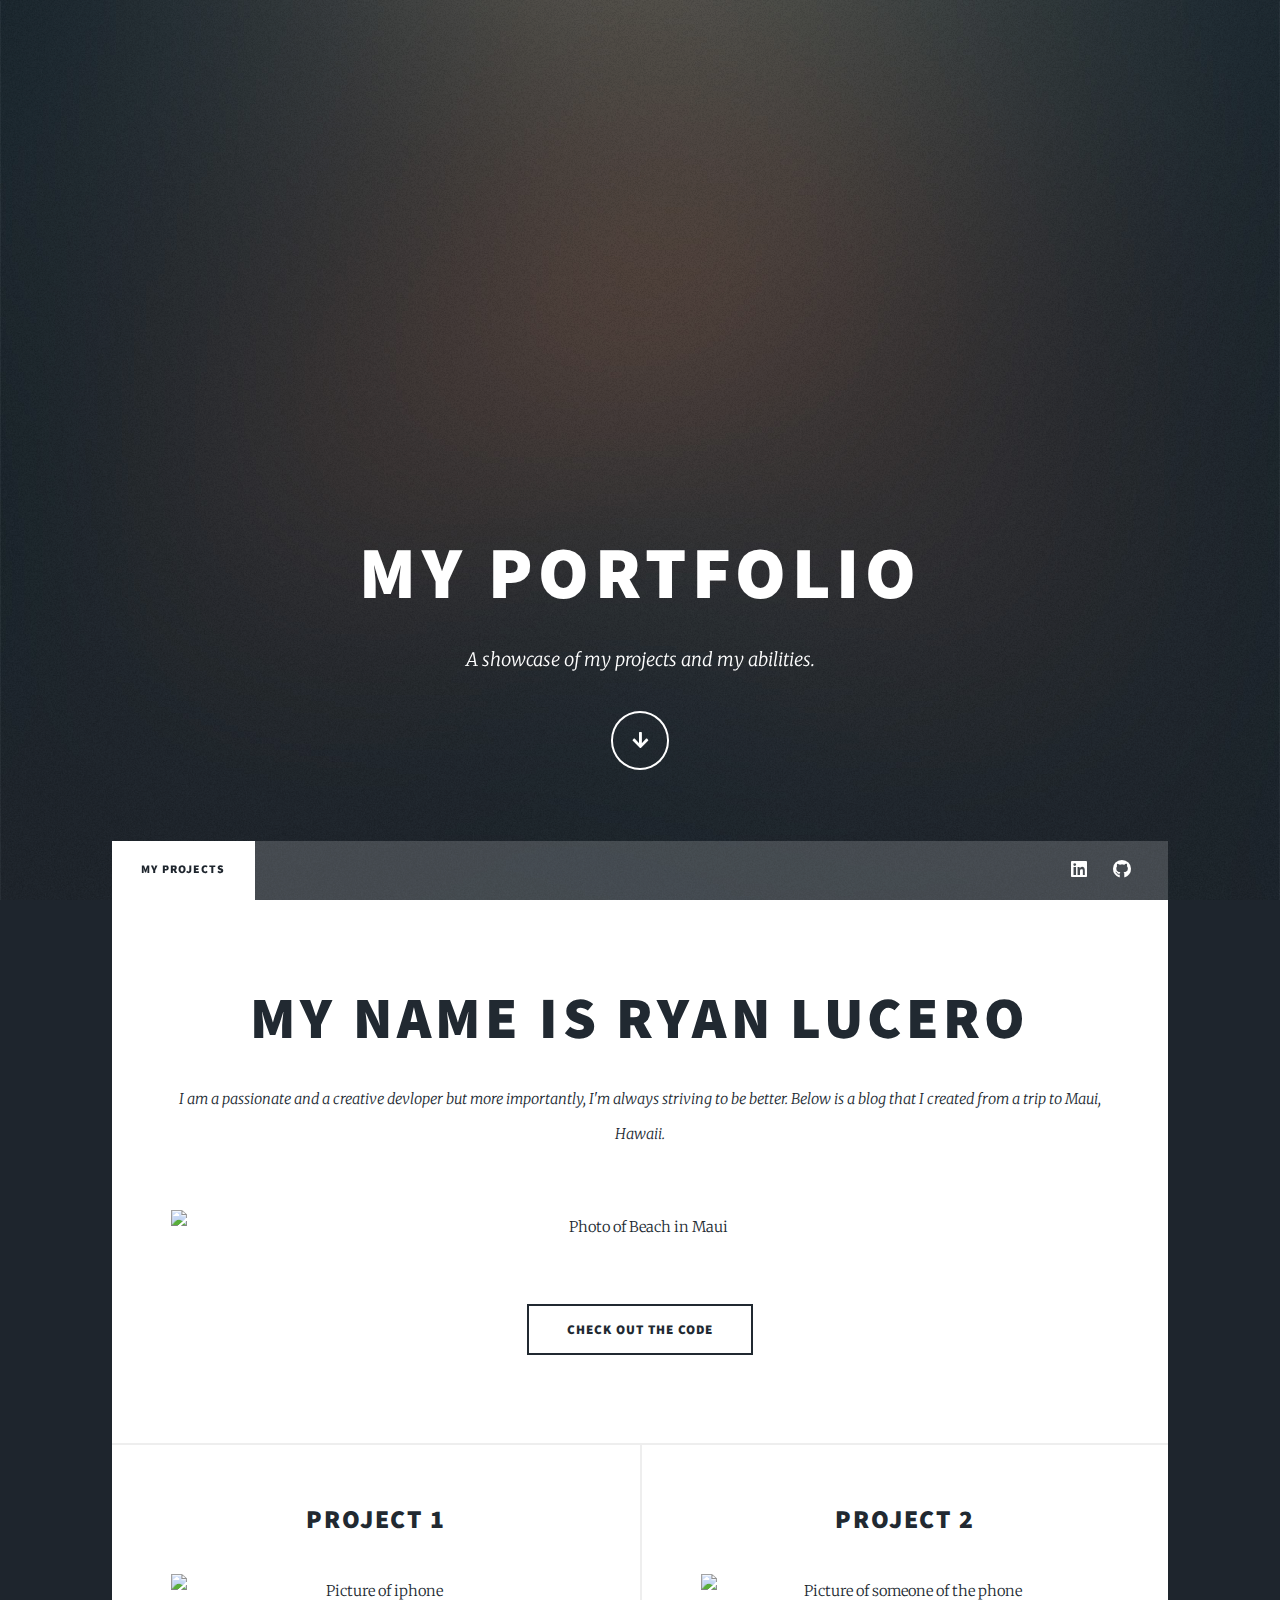
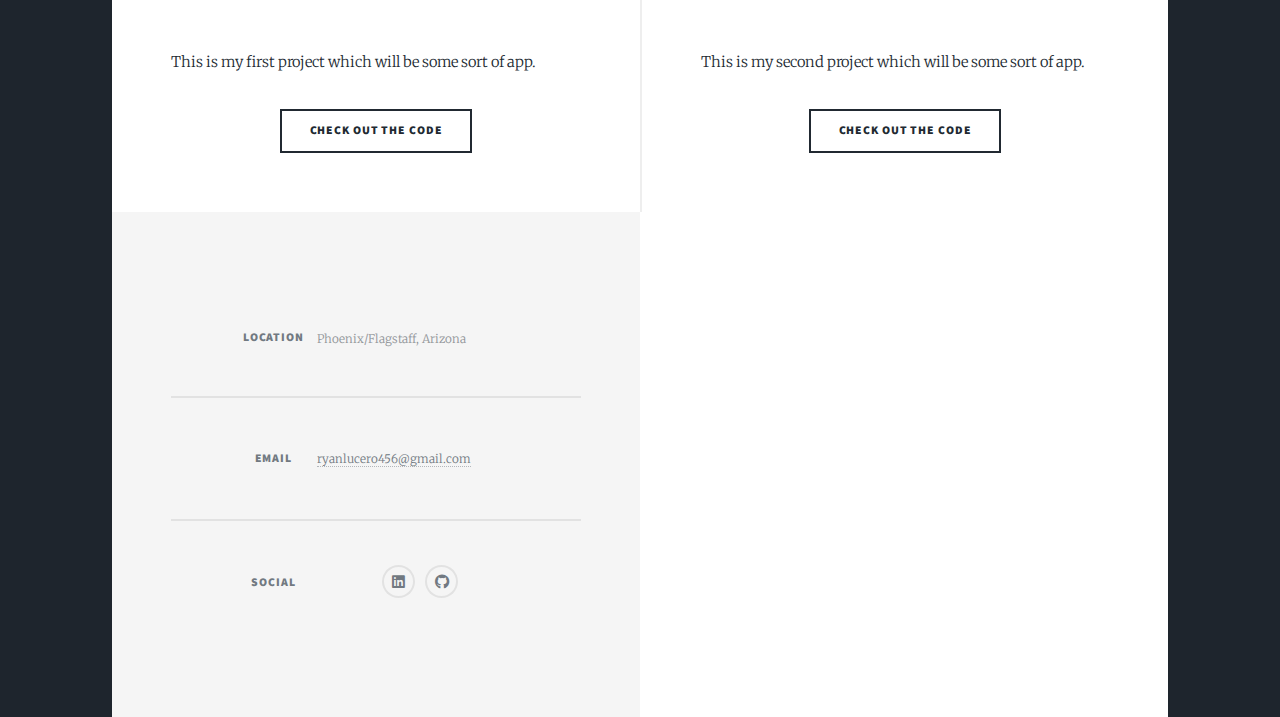
==== commit 5bdecc8f: "Updating index.html" ====
--- a/index.html
+++ b/index.html
@@ -12,7 +12,9 @@
 		<link rel="stylesheet" href="assets/css/main.css" />
 		<noscript><link rel="stylesheet" href="assets/css/noscript.css" /></noscript>
 	</head>
+	
 	<body class="is-preload">
+
 
 		<!-- Wrapper -->
 			<div id="wrapper" class="fade-in">
@@ -34,7 +36,7 @@
 				<!-- Nav -->
 					<nav id="nav">
 						<ul class="links">
-							<li class="active"><a href="index.html">This is Massively</a></li>
+							<li class="active"><a href="index.html">My Projects</a></li>
 							
 						</ul>
 						<ul class="icons">
@@ -52,11 +54,12 @@
 								<header class="major">
 									
 									<h2>My name is Ryan Lucero</h2>
-									<p>Below is a blog that I created from a trip to Maui, Hawaii. </p>
+									<p>I am a  passionate and a creative devloper but more importantly, I'm always striving to be better. <break>Below is a blog that I  created from a trip to Maui, Hawaii.</break>
+									</p>
 								</header>
-								<a href="#" class="image main"><img src="images/pic01.jpg" alt="" /></a>
+								<a href="mauiBeachPhoto.jpg" class="image main"><img src="images/mauiBeachPhoto.jpg" alt="Photo of Beach in Maui " /></a>
 								<ul class="actions special">
-									<li><a href="#" class="button large">Check it out </a></li>
+									<li><a href="#" class="button large">Check out the code </a></li>
 								</ul>
 							</article>
 
@@ -68,7 +71,7 @@
 										<h2><a href="#click here to see the project">Project 1 <br />
 										</a></h2>
 									</header>
-									<a href="clicke here to see the project" class="image fit"><img src="images/pic02.jpg" alt="" /></a>
+									<a href="clicke here to see the project" class="image fit"><img src="images/weatherAppPicture.jpg" alt="Picture of iphone" /></a>
 									<p>This is my first project which will be some sort of app.</p>
 									<ul class="actions special">
 										<li><a href="#" class="button">Check out the code</a></li>
@@ -80,8 +83,8 @@
 										<h2><a href="#">Project 2<br />
 										</a></h2>
 									</header>
-									<a href="#" class="image fit"><img src="images/pic03.jpg" alt="" /></a>
-									<p>This is my first project which will be some sort of app.</p>
+									<a href="#" class="image fit"><img src="images/onThePhone.jpg" alt="Picture of someone of the phone" /></a>
+									<p>This is my second project which will be some sort of app.</p>
 									<ul class="actions special">
 										<li><a href="#" class="button">Check out the code</a></li>
 									</ul>
@@ -126,4 +129,5 @@
 			<script src="assets/js/main.js"></script>
 
 	</body>
-</html>+
+</html>
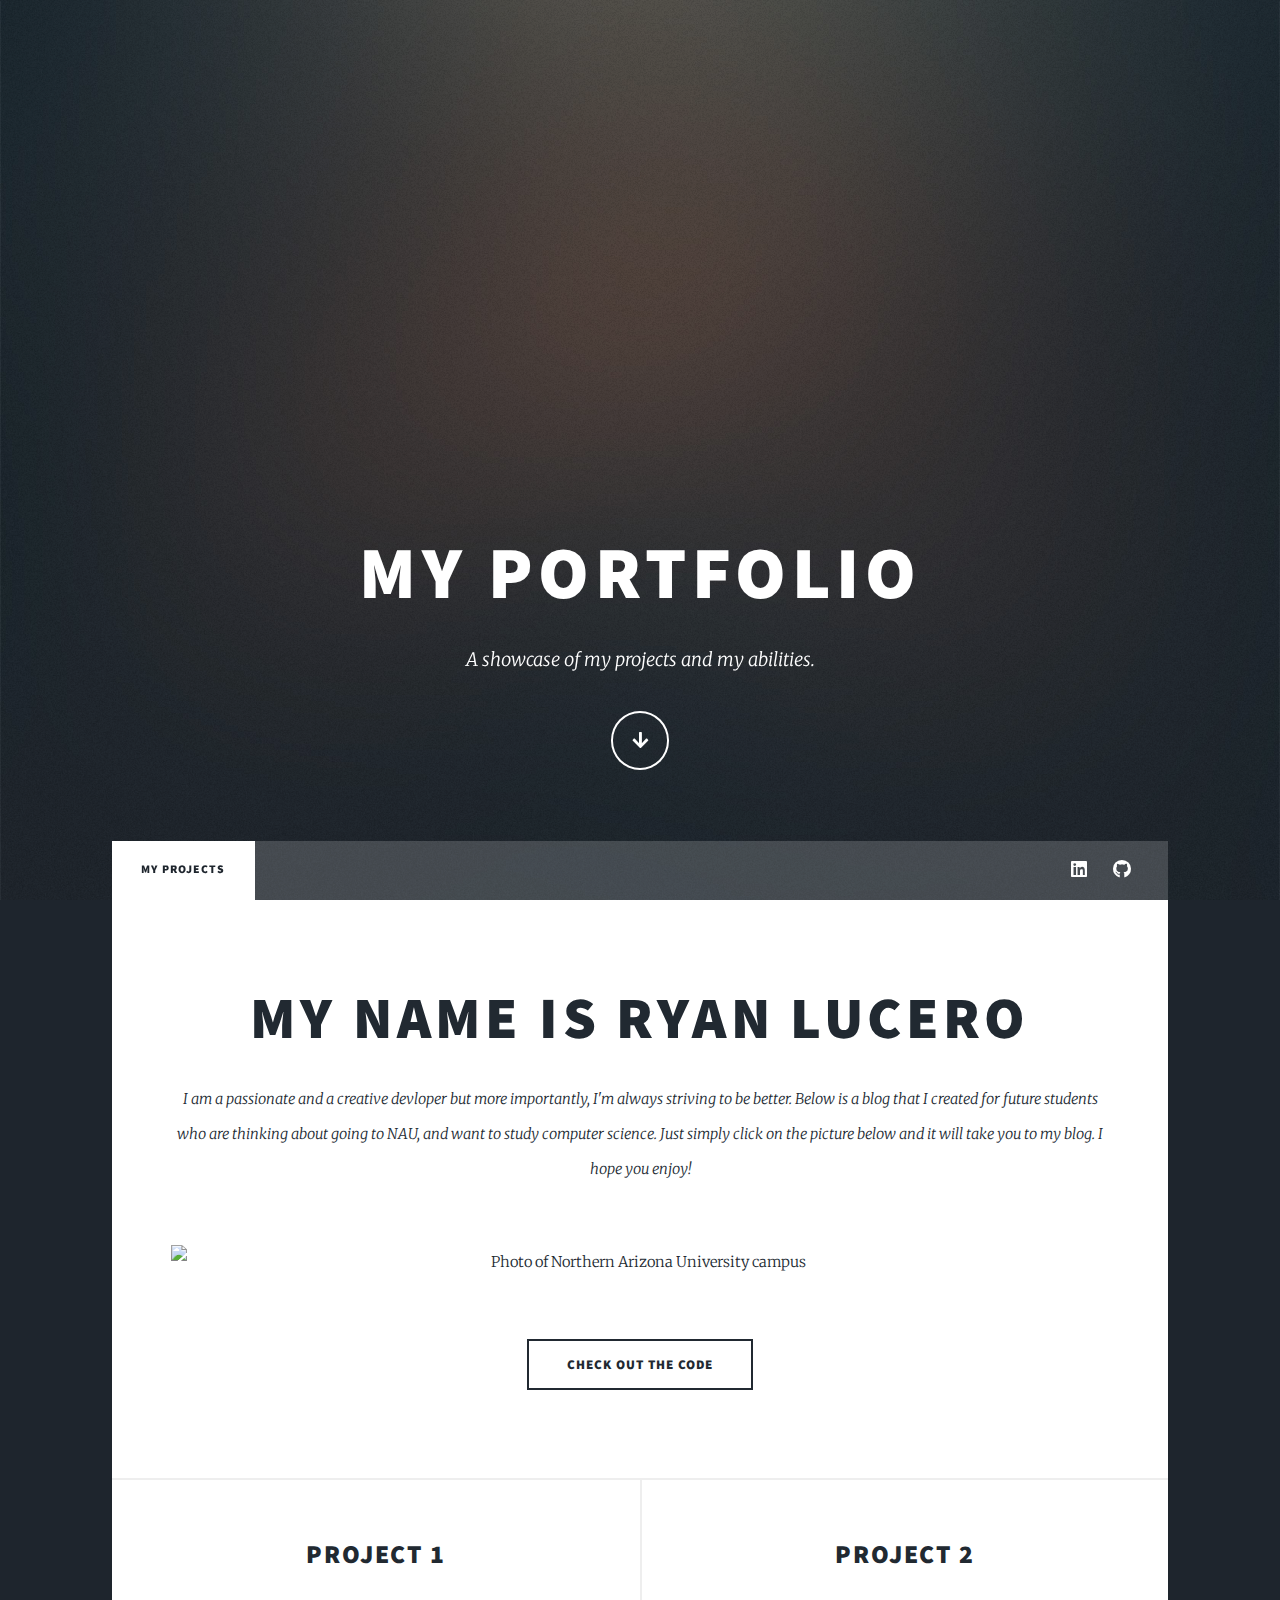
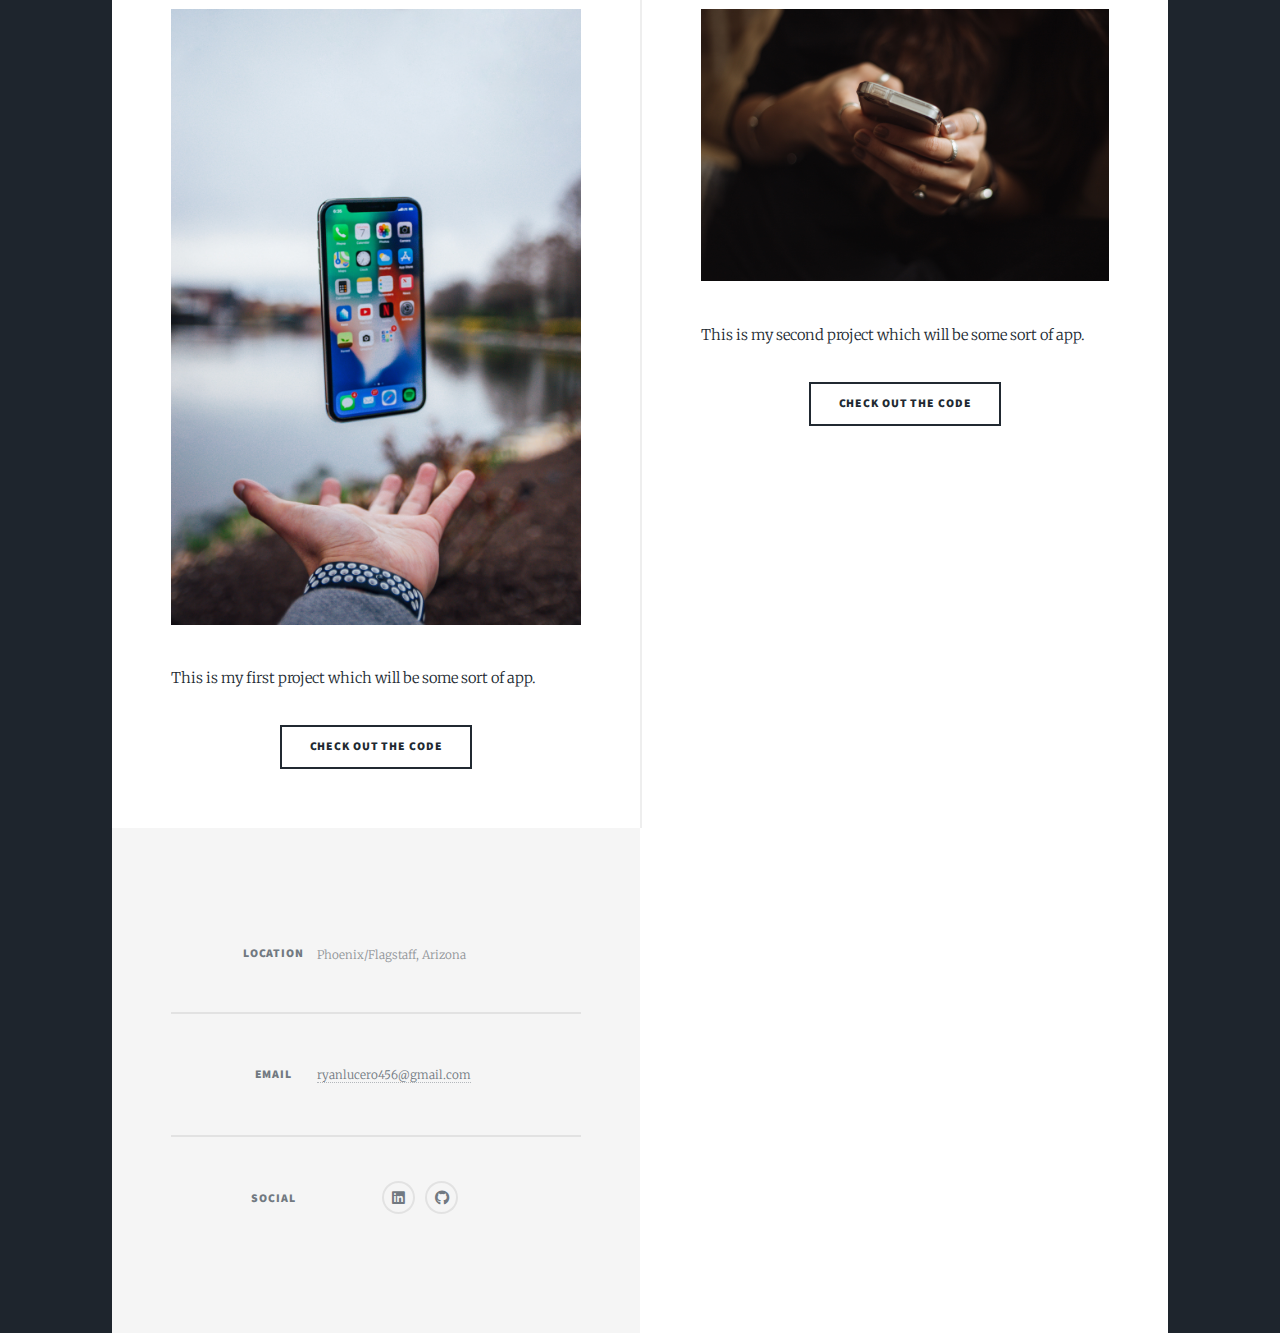
==== commit bf39465a: "updating index" ====
--- a/index.html
+++ b/index.html
@@ -6,7 +6,8 @@
 -->
 <html>
 	<head>
-		<title>Massively by HTML5 UP</title>
+		<title>Ryan's Portfolio</title>
+		<link rel="icon" type="image/png" href="images/world-wide-web.png">
 		<meta charset="utf-8" />
 		<meta name="viewport" content="width=device-width, initial-scale=1, user-scalable=no" />
 		<link rel="stylesheet" href="assets/css/main.css" />
@@ -41,7 +42,7 @@
 						</ul>
 						<ul class="icons">
 						
-							<li><a href="#" class="icon brands fa-linkedin"><span class="label">Linkedin</span></a></li>
+							<li><a href="https://www.linkedin.com/in/ryan-lucero-811012260/" class="icon brands fa-linkedin"><span class="label">Linkedin</span></a></li>
 							<li><a href="https://github.com/ryanluceroo" class="icon brands fa-github"><span class="label">GitHub</span></a></li>
 						</ul>
 					</nav>
@@ -54,12 +55,14 @@
 								<header class="major">
 									
 									<h2>My name is Ryan Lucero</h2>
-									<p>I am a  passionate and a creative devloper but more importantly, I'm always striving to be better. <break>Below is a blog that I  created from a trip to Maui, Hawaii.</break>
-									</p>
+									<p>I am a  passionate and a creative devloper but more importantly, I'm always striving to be better. Below is a blog that I 
+										 created for future students who are thinking about going to NAU, and want to study computer science.
+									Just simply click on the picture below and it will take you to my blog. I hope you enjoy!</p>
 								</header>
-								<a href="mauiBeachPhoto.jpg" class="image main"><img src="images/mauiBeachPhoto.jpg" alt="Photo of Beach in Maui " /></a>
+								<a href="https://ryanluceroo.github.io/NAUwebsiteBlog/" class="image main"><img src="images/nauCampusPhoto.jpg"
+								 alt="Photo of Northern Arizona University campus " /></a>
 								<ul class="actions special">
-									<li><a href="#" class="button large">Check out the code </a></li>
+									<li><a href="https://github.com/ryanluceroo/NAUwebsiteBlog" class="button large">Check out the code </a></li>
 								</ul>
 							</article>
 
@@ -105,8 +108,8 @@
 							<section>
 								<h3>Social</h3>
 								<ul class="icons alt">								
-									<li><a href="#" class="icon brands alt fa-linkedin"><span class="label">Linkedin</span></a></li>
-									<li><a href="https://github.com/ryanluceroo" class="icon brands alt fa-github"><span class="label">GitHub</span></a></li>
+									<li><a href="https://www.linkedin.com/in/ryan-lucero-811012260/" class="icon brands fa-linkedin"><span class="label">Linkedin</span></a></li>
+									<li><a href="https://github.com/ryanluceroo" class="icon brands fa-github"><span class="label">GitHub</span></a></li>
 								</ul>
 							</section>
 						</section>
@@ -130,4 +133,4 @@
 
 	</body>
 
-</html>
+</html>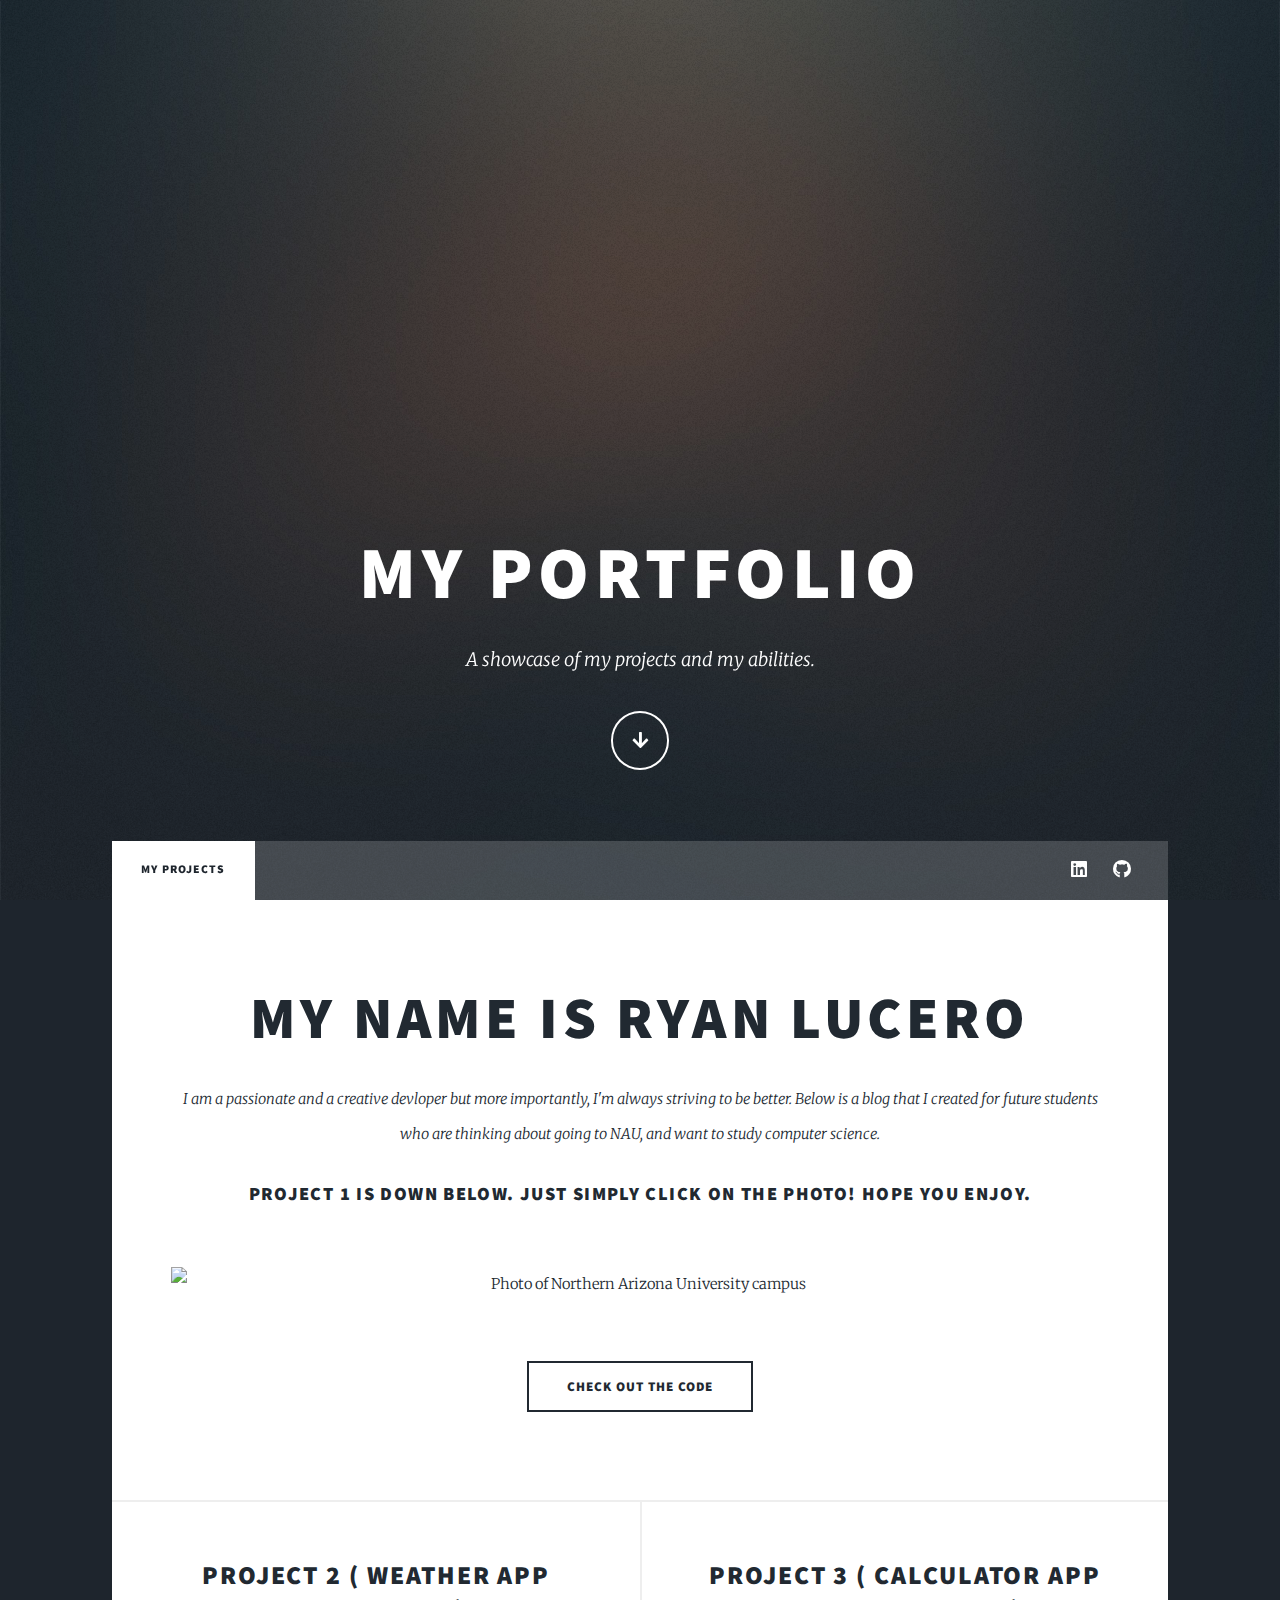
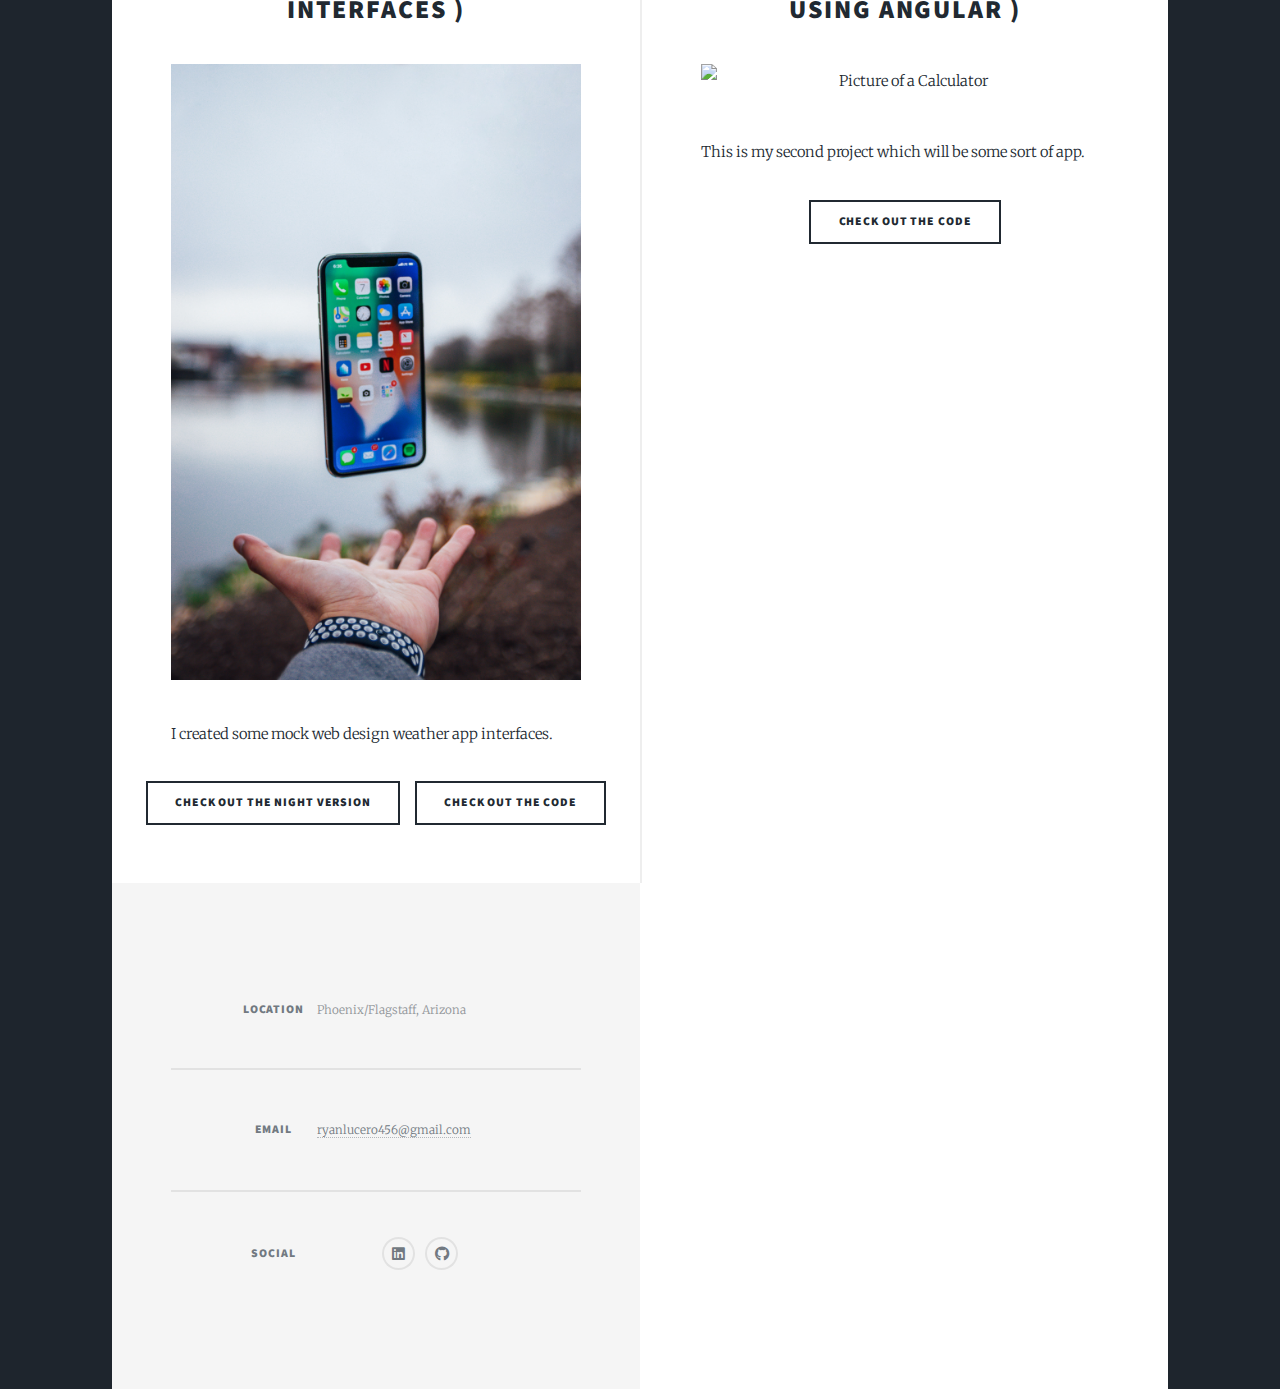
==== commit f6307e16: "updating index" ====
--- a/index.html
+++ b/index.html
@@ -57,7 +57,11 @@
 									<h2>My name is Ryan Lucero</h2>
 									<p>I am a  passionate and a creative devloper but more importantly, I'm always striving to be better. Below is a blog that I 
 										 created for future students who are thinking about going to NAU, and want to study computer science.
-									Just simply click on the picture below and it will take you to my blog. I hope you enjoy!</p>
+									</p>
+
+									<h3>
+										Project 1 is down below. Just simply click on the photo! Hope you enjoy.
+									</h3>
 								</header>
 								<a href="https://ryanluceroo.github.io/NAUwebsiteBlog/" class="image main"><img src="images/nauCampusPhoto.jpg"
 								 alt="Photo of Northern Arizona University campus " /></a>
@@ -71,25 +75,30 @@
 								<article>
 									<header>
 										
-										<h2><a href="#click here to see the project">Project 1 <br />
+										<h2><a href="#click here to see the project">Project 2 &#40 Weather App Interfaces &#41 <br />
 										</a></h2>
 									</header>
-									<a href="clicke here to see the project" class="image fit"><img src="images/weatherAppPicture.jpg" alt="Picture of iphone" /></a>
-									<p>This is my first project which will be some sort of app.</p>
+									<a href="https://ryanluceroo.github.io/dayWeatherAppInterface/" class="image fit">
+										<img src="images/weatherAppPicture.jpg" alt="Picture of iphone" /></a>
+									<a href="https://ryanluceroo.github.io/nightWeatherAppInterface/"></a>
+									<p>I created some mock web design weather app interfaces.</p>
 									<ul class="actions special">
-										<li><a href="#" class="button">Check out the code</a></li>
+										<li><a href= "https://ryanluceroo.github.io/nightWeatherAppInterface/" class="button">CHECK OUT THE NIGHT VERSION</a></li>
+										<br>
+										<li><a href="https://github.com/ryanluceroo" class="button">Check out the code</a></li>
+										
 									</ul>
 								</article>
 								<article>
 									<header>
 										 
-										<h2><a href="#">Project 2<br />
+										<h2><a href="#">Project 3 &#40 Calculator App using Angular &#41<br />
 										</a></h2>
 									</header>
-									<a href="#" class="image fit"><img src="images/onThePhone.jpg" alt="Picture of someone of the phone" /></a>
+									<a href="#" class="image fit"><img src="images/calculatorImage.jpg" alt="Picture of a Calculator" /></a>
 									<p>This is my second project which will be some sort of app.</p>
 									<ul class="actions special">
-										<li><a href="#" class="button">Check out the code</a></li>
+										<li><a href= "https://ryanluceroo.github.io/nightWeatherAppInterface/" class="button">Check out the code</a></li>
 									</ul>
 								</article>
 								
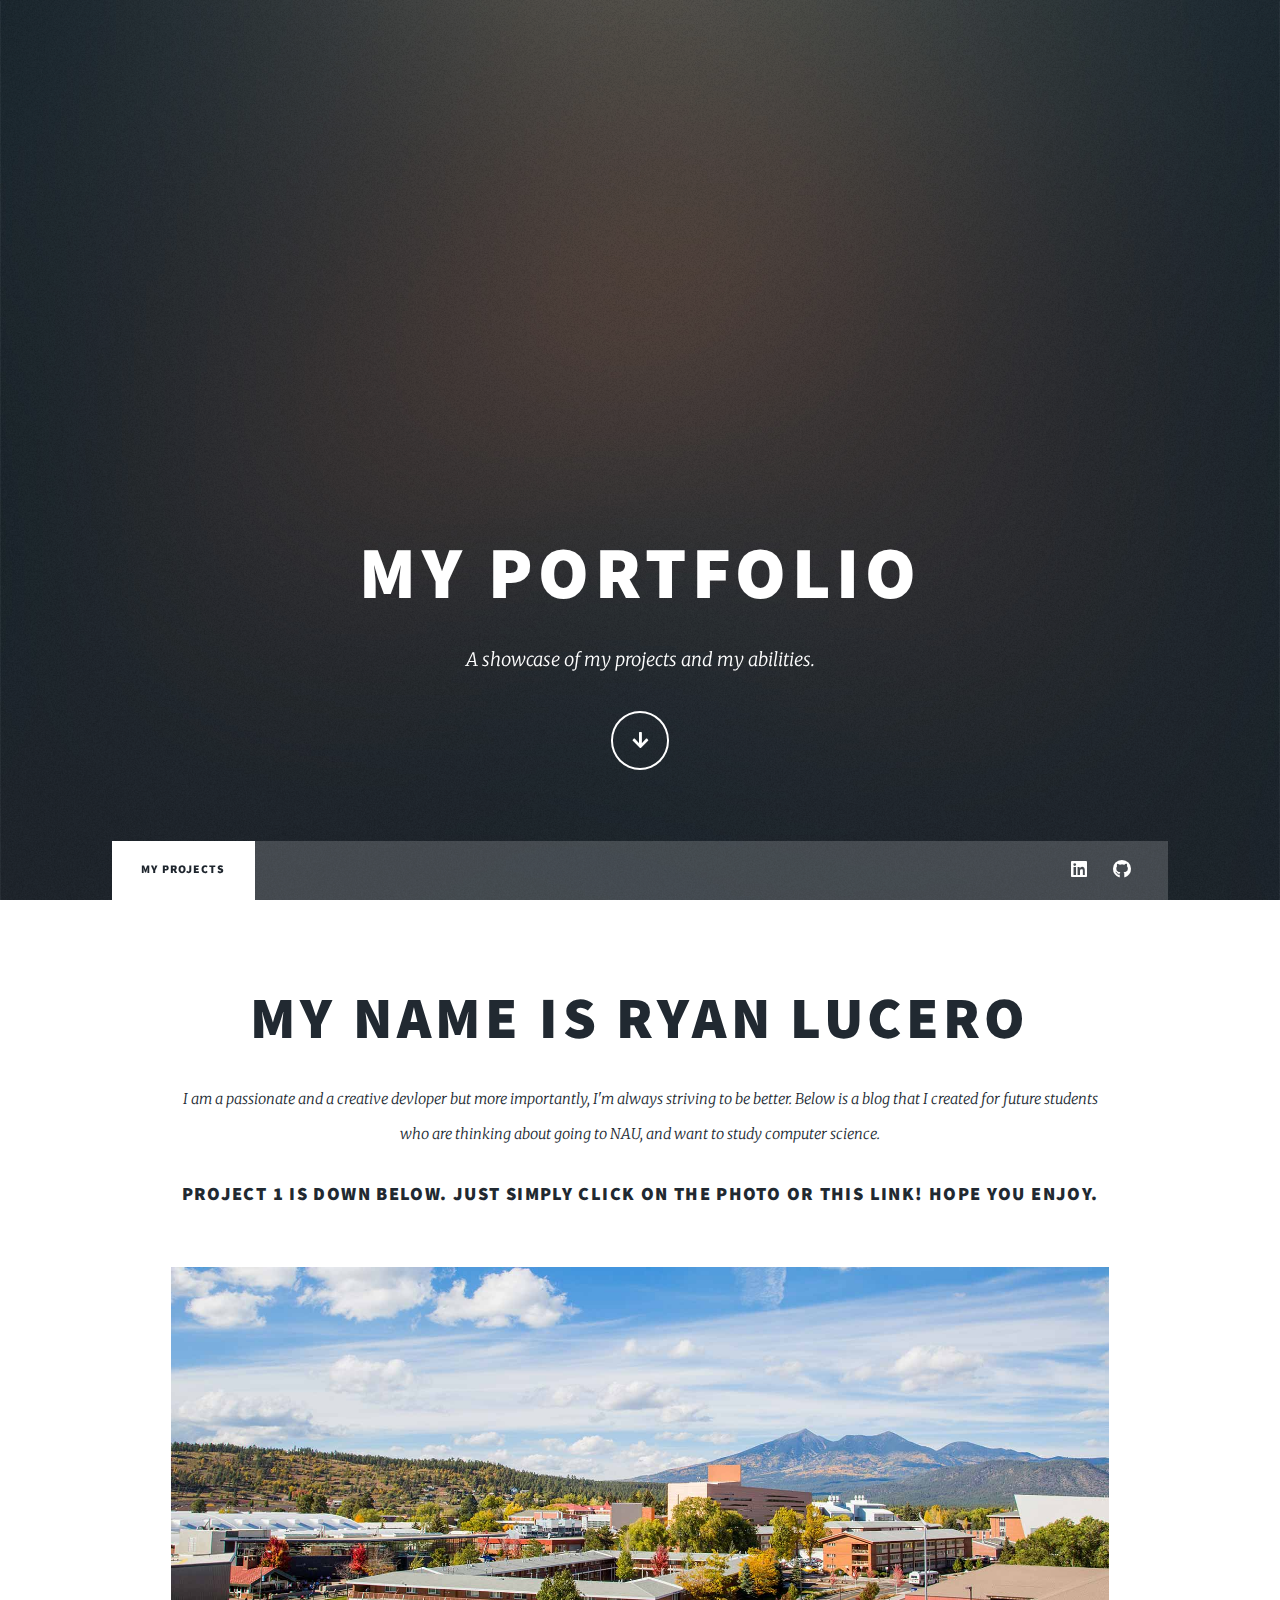
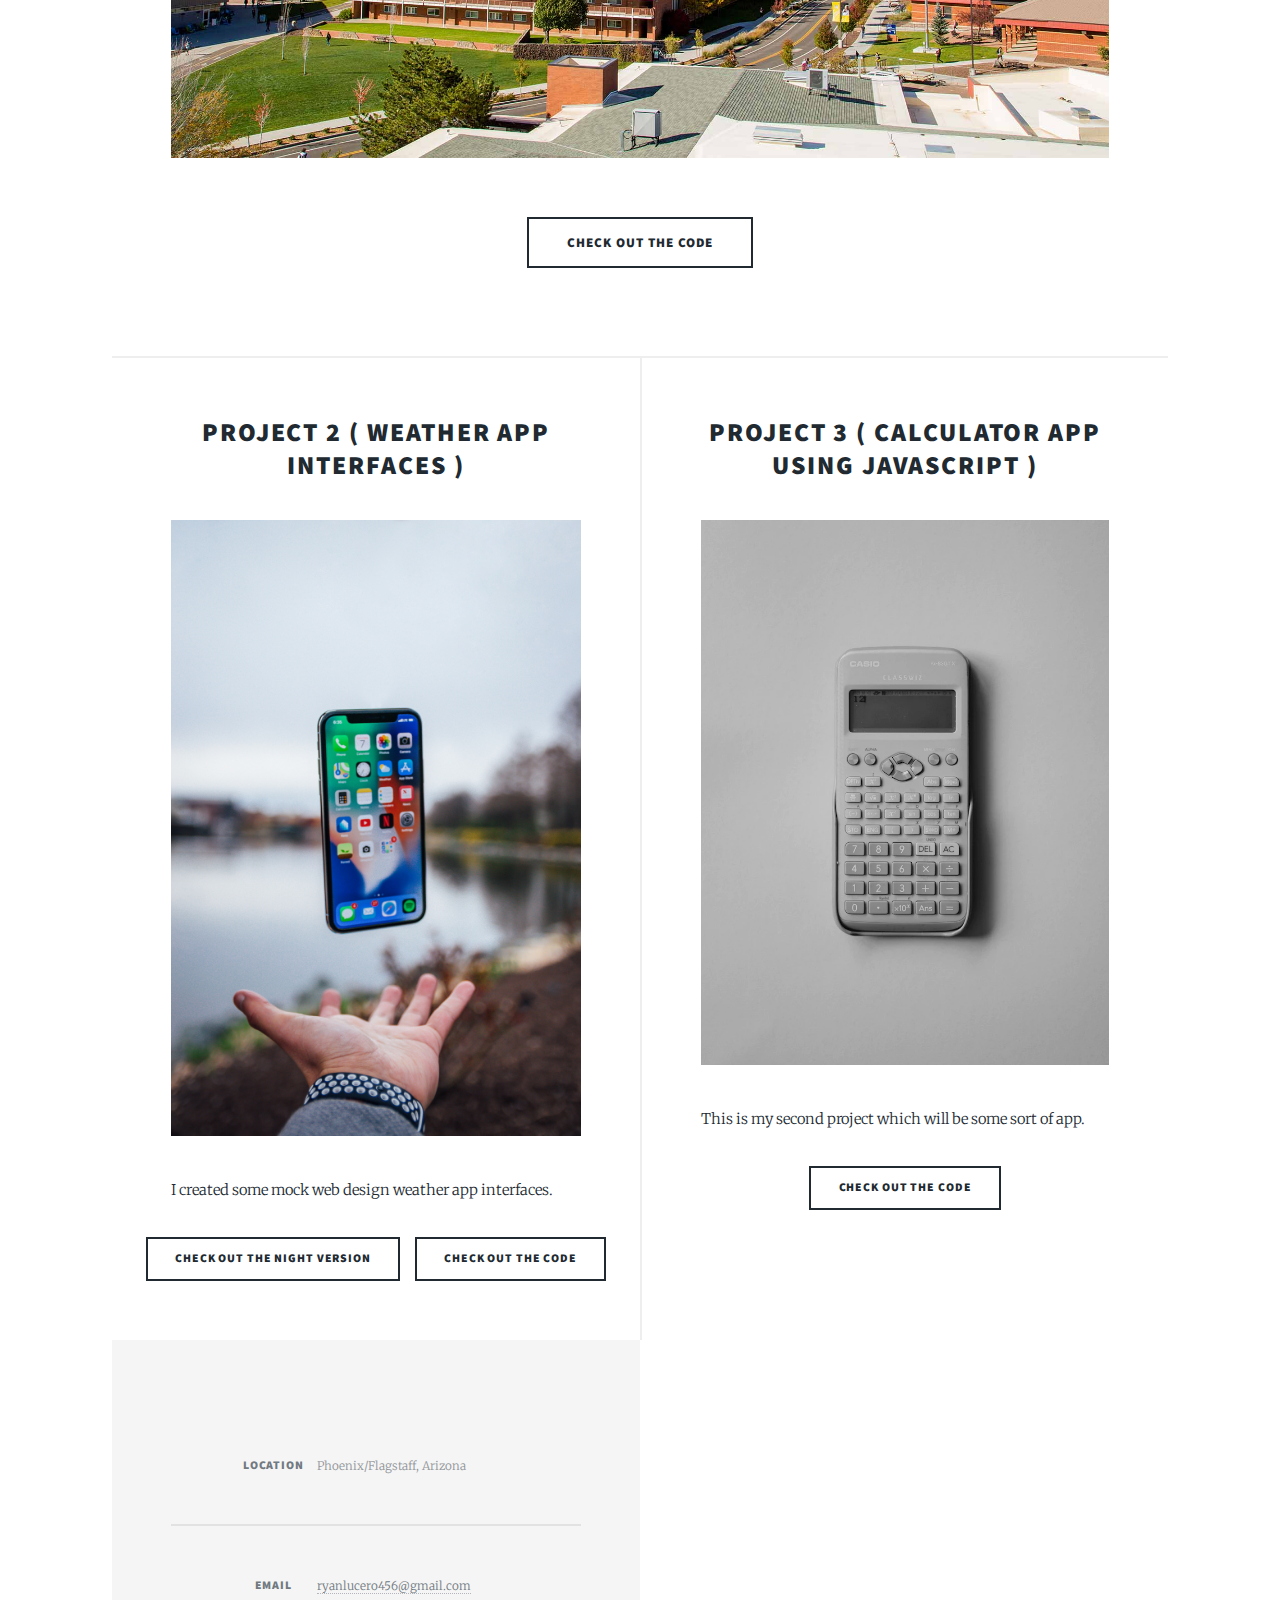
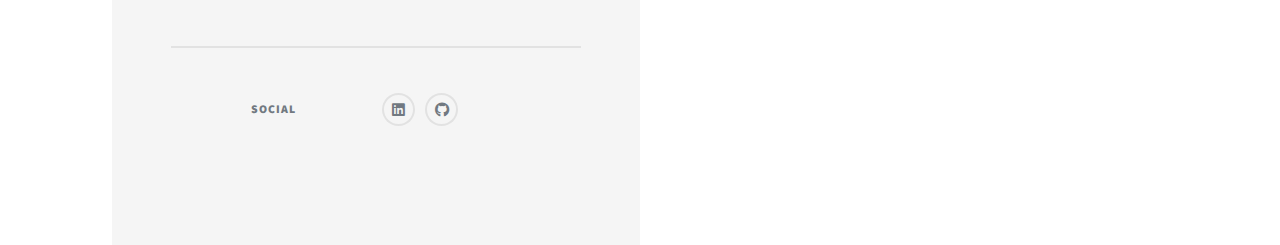
==== commit ffe4153d: "updates" ====
--- a/index.html
+++ b/index.html
@@ -59,9 +59,9 @@
 										 created for future students who are thinking about going to NAU, and want to study computer science.
 									</p>
 
-									<h3>
-										Project 1 is down below. Just simply click on the photo! Hope you enjoy.
-									</h3>
+									<h3><a href="https://ryanluceroo.github.io/NAUwebsiteBlog/">
+										Project 1 is down below. Just simply click on the photo or this link! Hope you enjoy.</a></h3>
+										
 								</header>
 								<a href="https://ryanluceroo.github.io/NAUwebsiteBlog/" class="image main"><img src="images/nauCampusPhoto.jpg"
 								 alt="Photo of Northern Arizona University campus " /></a>
@@ -75,7 +75,7 @@
 								<article>
 									<header>
 										
-										<h2><a href="#click here to see the project">Project 2 &#40 Weather App Interfaces &#41 <br />
+										<h2><a href="https://ryanluceroo.github.io/dayWeatherAppInterface/">Project 2 &#40 Weather App Interfaces &#41 <br />
 										</a></h2>
 									</header>
 									<a href="https://ryanluceroo.github.io/dayWeatherAppInterface/" class="image fit">
@@ -92,13 +92,13 @@
 								<article>
 									<header>
 										 
-										<h2><a href="#">Project 3 &#40 Calculator App using Angular &#41<br />
+										<h2><a href="https://ryanluceroo.github.io/JavasScriptCalculator/">Project 3 &#40 Calculator App using JavaScript &#41<br />
 										</a></h2>
 									</header>
-									<a href="#" class="image fit"><img src="images/calculatorImage.jpg" alt="Picture of a Calculator" /></a>
+									<a href="https://ryanluceroo.github.io/JavasScriptCalculator/" class="image fit"><img src="images/calculatorImage.jpg" alt="Picture of a Calculator" /></a>
 									<p>This is my second project which will be some sort of app.</p>
 									<ul class="actions special">
-										<li><a href= "https://ryanluceroo.github.io/nightWeatherAppInterface/" class="button">Check out the code</a></li>
+										<li><a href= "https://github.com/ryanluceroo/JavasScriptCalculator" class="button">Check out the code</a></li>
 									</ul>
 								</article>
 								
--- a/assets/css/main.css
+++ b/assets/css/main.css
@@ -1,10 +1,10 @@
 @import url(fontawesome-all.min.css);
 @import url("https://fonts.googleapis.com/css?family=Merriweather:300,700,300italic,700italic|Source+Sans+Pro:900");
 
-/*
-	Massively by HTML5 UP
-	html5up.net | @ajlkn
-	Free for personal and commercial use under the CCA 3.0 license (html5up.net/license)
+/*
+	Massively by HTML5 UP
+	html5up.net | @ajlkn
+	Free for personal and commercial use under the CCA 3.0 license (html5up.net/license)
 */
 
 html, body, div, span, applet, object,
@@ -80,6 +80,7 @@
 
 	body {
 		-ms-overflow-style: scrollbar;
+		
 	}
 
 	@media screen and (max-width: 480px) {
@@ -97,11 +98,7 @@
 	*, *:before, *:after {
 		box-sizing: inherit;
 	}
-
-	body {
-		background-color: #1e252d;
-	}
-
+	
 		body.is-preload *, body.is-preload *:before, body.is-preload *:after {
 			-moz-animation: none !important;
 			-webkit-animation: none !important;
@@ -148,10 +145,12 @@
 	}
 
 	body, input, select, textarea {
+		
 		font-family: "Merriweather", Georgia, serif;
 		font-weight: 300;
 		font-size: 1rem;
 		line-height: 2.375;
+	
 	}
 
 	a {
@@ -3756,6 +3755,7 @@
 /* Main */
 
 	#main {
+		
 		background-color: #ffffff;
 		position: relative;
 		margin: 0 auto;
--- a/assets/css/noscript.css
+++ b/assets/css/noscript.css
@@ -1,9 +1,9 @@
 @import url(font-awesome.min.css);
 
-/*
-	Massively by HTML5 UP
-	html5up.net | @ajlkn
-	Free for personal and commercial use under the CCA 3.0 license (html5up.net/license)
+/*
+	Massively by HTML5 UP
+	html5up.net | @ajlkn
+	Free for personal and commercial use under the CCA 3.0 license (html5up.net/license)
 */
 
 /* Wrapper */
